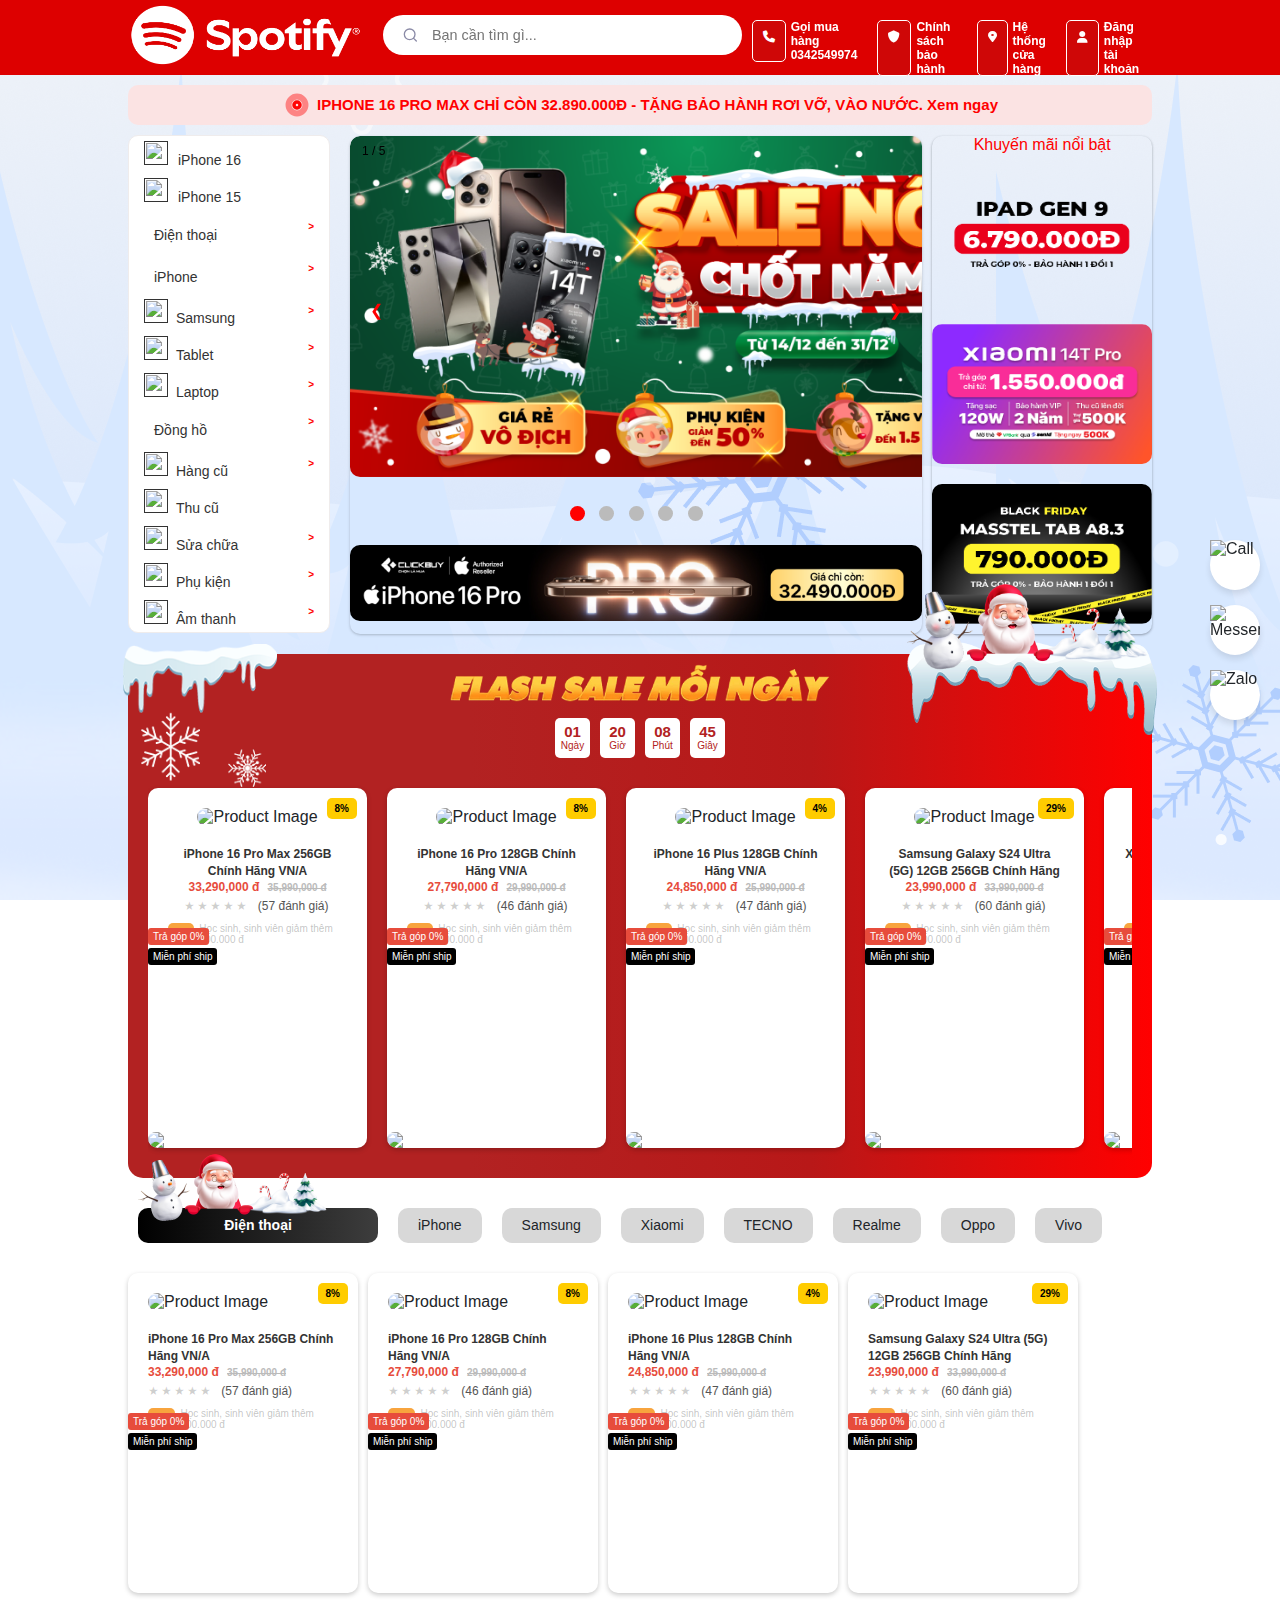
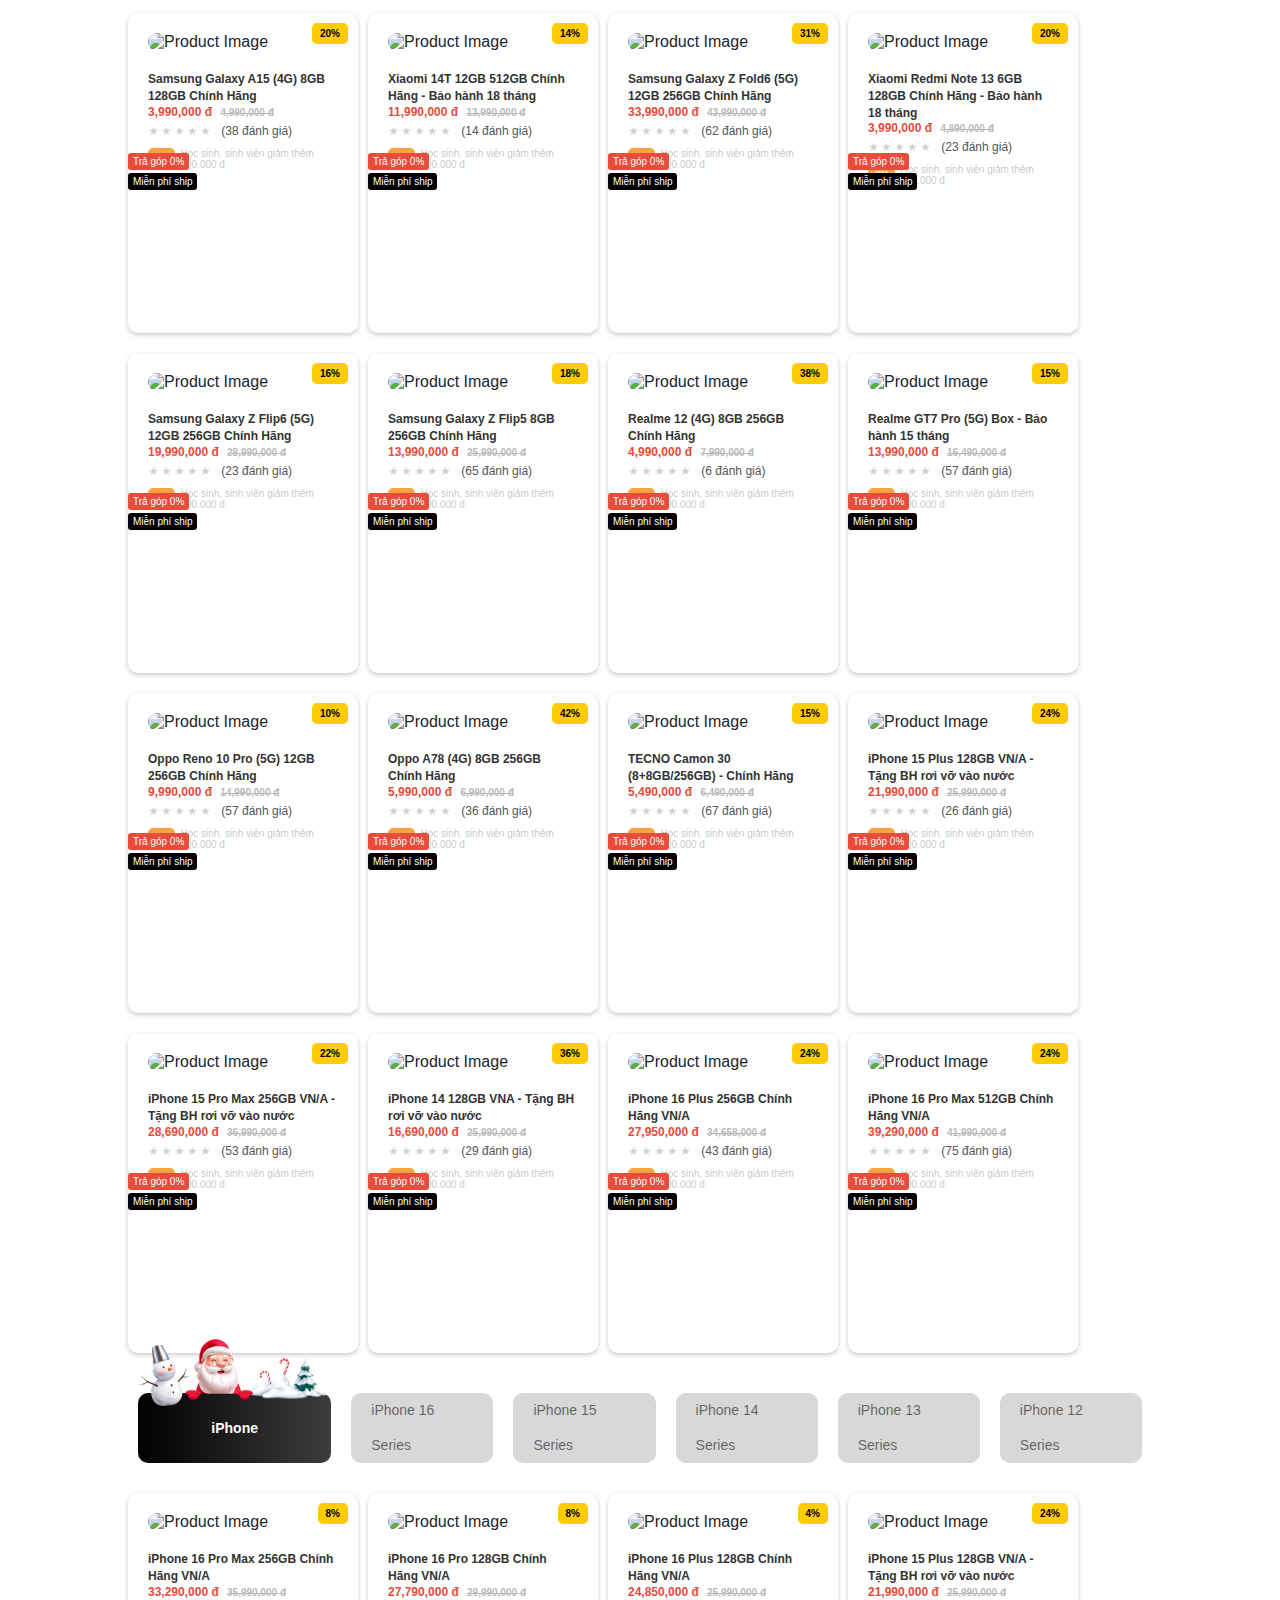
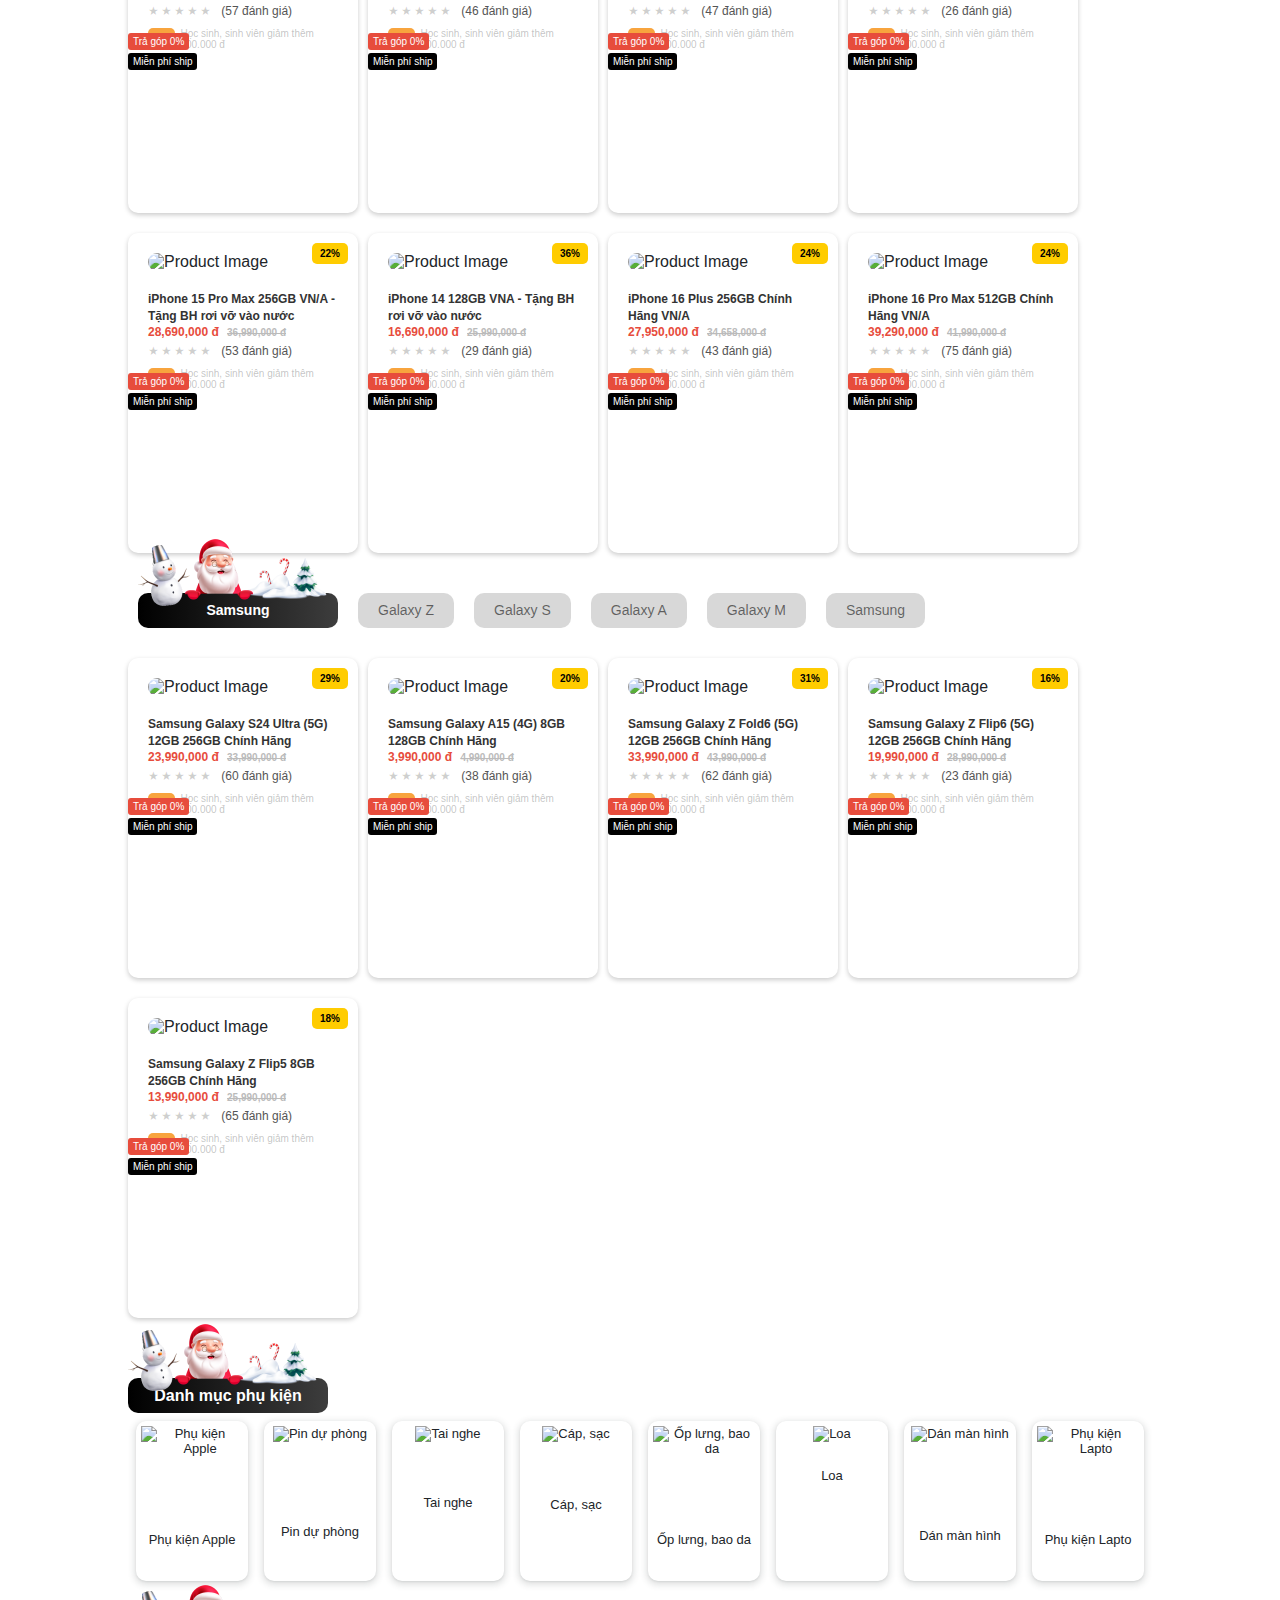
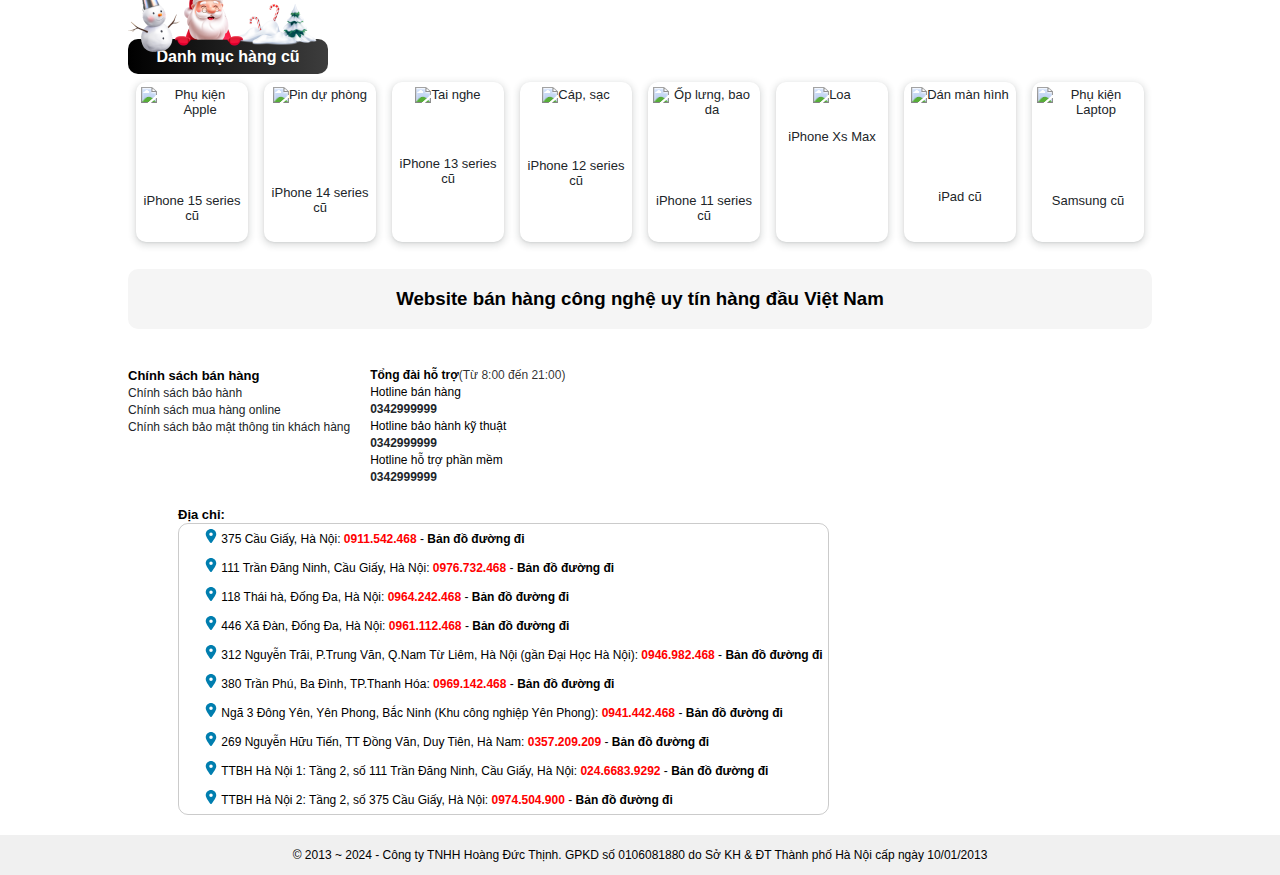
==== index.html @ 700c7e8b "upload" ====
<!DOCTYPE html>
<html lang="vi">

<head>
    <meta charset="UTF-8">
    <meta name="viewport" content="width=device-width, initial-scale=1.0">
    <title>Document</title>
    <link rel="stylesheet" href="https://cdnjs.cloudflare.com/ajax/libs/font-awesome/6.7.1/css/all.css">
    <link rel="stylesheet" href="https://site-assets.fontawesome.com/releases/v6.7.1/css/all.css">
    <link rel="stylesheet" href="Style.css">
    <link rel="stylesheet" href="media_style.css">
    <script src="./data.js"></script>
    <script src="./data_accessory.js"></script>
    <script src="https://code.jquery.com/jquery-3.7.1.min.js"></script>
</head>

<body>
    <canvas id="canvas"></canvas>
    <header>
        <nav>
            <div>
                <a href="./main.html"><img class="logo" src="./Images/Logo/Spotify_Full_Logo_RGB_White.png" alt=""></a>
            </div>
            <form class="form">
                <button>
                    <svg width="17" height="16" fill="none" xmlns="http://www.w3.org/2000/svg" role="img" aria-labelledby="search">
                    <path d="M7.667 12.667A5.333 5.333 0 107.667 2a5.333 5.333 0 000 10.667zM14.334 14l-2.9-2.9" stroke="currentColor" stroke-width="1.333" stroke-linecap="round" stroke-linejoin="round"></path>
                    </svg>
                </button>
                <input class="input" placeholder="Bạn cần tìm gì..." required="" type="text">
                <button class="reset" type="reset">
                    <svg xmlns="http://www.w3.org/2000/svg" class="h-6 w-6" fill="none" viewBox="0 0 24 24" stroke="currentColor" stroke-width="2">
                    <path stroke-linecap="round" stroke-linejoin="round" d="M6 18L18 6M6 6l12 12"></path>
                    </svg>
                </button>
            </form>
            <ul class="ul-title">
                <li class="li-title"><a href=""><i class="fa-solid fa-phone" ></i><span>Gọi mua hàng<br>0342549974</span></a></li>
                <li class="li-title"><a href=""><i class="fa-solid fa-shield" ></i><span>Chính sách<br> bảo hành</span></a></li>
                <li class="li-title"><a href=""><i class="fa-solid fa-location-dot" ></i><span>Hệ thống<br>cửa hàng</span></a></li>
                <li class="li-title">
                    <a id="loginButton" style="cursor: pointer;"><i class="fa-solid fa-user" ></i><span>Đăng nhập <br>tài khoản</span></a>
                    <div id="loginModal" class="modal">
                        <div class="modal-content">
                            <span class="close" id="closeLogin">&times;</span>
                            <h2>Đăng nhập tài khoản</h2>
                            <form id="loginForm">
                                <input class="inputForm" id="username" type="text" placeholder="Nhập số điện thoại/email *" name="username" required />
                                <input class="inputForm" id="password" type="password" placeholder="Nhập mật khẩu *" name="password" required />
                                <button class="button-submit" type="submit">Đăng nhập</button>
                            </form>
                            <p>Hoặc</p>
                            <div class="social-login">
                                <div class="social-btn-box">
                                    <a class="social-btn" href="#" rel="nofollow">
                                        <img src="[data-uri]">                                        Google
                                    </a>
                                    <a class="social-btn" href="#" rel="nofollow">
                                        <img src="[data-uri]">                                        Zalo
                                    </a>
                                </div>
                            </div>
                            <p>
                                Bạn chưa có tài khoản? <a id="registerLink">Đăng ký ngay</a>
                            </p>
                        </div>
                    </div>

                    <!-- Modal Đăng Ký -->
                    <div id="registerModal" class="modal">
                        <div class="modal-content">
                            <span class="close" id="closeRegister">&times;</span>
                            <h2>Đăng ký tài khoản</h2>
                            <form id="registerForm">
                                <input class="inputForm" id="fullname" type="text" placeholder="Nhập họ và tên *" name="fullname" required />
                                <input class="inputForm" id="phone" type="tel" placeholder="Nhập số điện thoại *" name="phone" required pattern="^0[0-9]{9,10}$" title="Số điện thoại phải bắt đầu bằng số 0 và có 10-11 chữ số" />
                                <input class="inputForm" id="email" type="email" placeholder="Nhập email (không bắt buộc)" name="email" />
                                <select class="select" name="city" required style="width: 100% ;">
                                        <option value="0">Tỉnh/ thành phố (*)</option>
                                        <option value="1">Hà Nội</option><option value="79">Hồ Chí Minh</option>
                                        <option value="2">Hà Giang</option>
                                        <option value="4">Cao Bằng</option>
                                        <option value="6">Bắc Kạn</option>
                                        <option value="8">Tuyên Quang</option>
                                        <option value="10">Lào Cai</option>
                                        <option value="11">Điện Biên</option>
                                        <option value="12">Lai Châu</option>
                                        <option value="14">Sơn La</option>
                                        <option value="15">Yên Bái</option>
                                        <option value="17">Hoà Bình</option>
                                        <option value="19">Thái Nguyên</option>
                                        <option value="20">Lạng Sơn</option>
                                        <option value="22">Quảng Ninh</option>
                                        <option value="24">Bắc Giang</option>
                                        <option value="25">Phú Thọ</option>
                                        <option value="26">Vĩnh Phúc</option>
                                        <option value="27">Bắc Ninh</option>
                                        <option value="30">Hải Dương</option>
                                        <option value="31">Hải Phòng</option>
                                        <option value="33">Hưng Yên</option>
                                        <option value="34">Thái Bình</option>
                                        <option value="35">Hà Nam</option>
                                        <option value="36">Nam Định</option>
                                        <option value="37">Ninh Bình</option>
                                        <option value="38">Thanh Hóa</option>
                                        <option value="40">Nghệ An</option>
                                        <option value="42">Hà Tĩnh</option>
                                        <option value="44">Quảng Bình</option>
                                        <option value="46">Thừa Thiên Huế</option>
                                        <option value="48">Đà Nẵng</option>
                                        <option value="49">Quảng Nam</option>
                                        <option value="51">Quảng Ngãi</option>
                                        <option value="52">Bình Định</option>
                                        <option value="54">Phú Yên</option>
                                        <option value="56">Khánh Hòa</option>
                                        <option value="68">Lâm Đồng</option>
                                        <option value="72">Tây Ninh</option>
                                        <option value="74">Bình Dương</option>
                                        <option value="75">Đồng Nai</option>
                                        <option value="77">Bà Rịa - Vũng Tàu</option>
                                        <option value="80">Long An</option>
                                        <option value="82">Tiền Giang</option>
                                        <option value="83">Bến Tre</option>
                                        <option value="84">Trà Vinh</option>
                                        <option value="86">Vĩnh Long</option>
                                        <option value="87">Đồng Tháp</option>
                                        <option value="89">An Giang</option>
                                        <option value="91">Kiên Giang</option>
                                        <option value="92">Cần Thơ</option>
                                        <option value="93">Hậu Giang</option>
                                        <option value="94">Sóc Trăng</option>
                                        <option value="95">Bạc Liêu</option>
                                        <option value="96">Cà Mau</option>
                                </select >
                                <input class="inputForm" id="password1" type="password" placeholder="Nhập mật khẩu *" name="password" required />
                                <input class="inputForm" id="confirm_password" type="password" placeholder="Nhập lại mật khẩu *" name="confirm_password" required />
                                <button class="button-submit" type="submit">Đăng ký</button>
                            </form>
                            <div class="alternative">
                                <p>Hoặc</p>
                                <div class="social-login">
                                    <div class="social-btn-box">
                                        <a class="social-btn btn-google" href="#" rel="nofollow">
                                            <img src="[data-uri]">                                            Google
                                        </a>
                                        <a class="social-btn btn-facebook" href="#" rel="nofollow">
                                            <img src="[data-uri]">                                            Zalo
                                        </a>
                                    </div>
                                </div>
                            </div>
                            <p>
                                Bạn đã có tài khoản? <a id="loginLink">Đăng nhập ngay</a>
                            </p>
                        </div>
                    </div>
                </li>
            </ul>
        </nav>
    </header>
    <div class="content">
        <div class="title">
            <span><img  src="./Images/clipse.svg" alt="clipse" width="30px" height="30px" style="padding-right: 5px;margin-bottom: -10px;"></span>IPHONE 16 PRO MAX CHỈ CÒN 32.890.000Đ - TẶNG BẢO HÀNH RƠI VỠ, VÀO NƯỚC. Xem
            ngay
        </div>
        <div class="sidebar-banner">
            <div class="sildebar">
                <ul class="category">
                    <li class="menu-item">
                        <a href=""><img src="https://clickbuy.com.vn/uploads/images/icon/icon-hot.gif" width="24px" height="24px" alt="" style="margin-right: 10px;">iPhone 16</a>
                    </li>
                    <li class="menu-item">
                        <a href=""><img src="https://clickbuy.com.vn/uploads/images/icon/icon-hot.gif" width="24px" height="24px" alt="" style="margin-right: 10px;">iPhone 15</a>
                    </li>
                    <li class="menu-item" data-target="phone1"><a class="menu-catetory" href=""><i class="fa-light fa-mobile fa-2x" style="margin-right: 10px;color: red;"></i>Điện thoại</a></li>
                    <li class="menu-item" data-target="iphone"><a class="menu-catetory" href=""><i class="fa-light fa-mobile fa-2x" style="margin-right: 10px;color: red;"></i>iPhone</a></li>
                    <li class="menu-item" data-target="samsung">
                        <a class="menu-catetory" href=""><img src="https://clickbuy.com.vn/uploads/images/2023/09/2.png?v=webp" alt="" width="24" height="24">Samsung</a>
                    </li>
                    <li class="menu-item" data-target="tablet">
                        <a class="menu-catetory" href=""><img src="https://clickbuy.com.vn/uploads/images/2023/09/3.png?v=webp" width="24px" height="24px">Tablet</a>
                    </li>
                    <li class="menu-item" data-target="laptop">
                        <a class="menu-catetory" href=""><img src="https://clickbuy.com.vn/uploads/images/2023/09/5.png?v=webp" width="24px" height="24px">Laptop</a>
                    </li>
                    <li class="menu-item" data-target="watch"><a class="menu-catetory" href=""><i class="fa-light fa-watch fa-2x" style="margin-right: 10px;color: red; "></i>Đồng hồ</a></li>
                    <li class="menu-item" data-target="Usedgoods">
                        <a href="" class="menu-catetory"><img src="https://clickbuy.com.vn/uploads/images/2023/09/7.png" alt="" width="24px" height="24px">Hàng cũ</a>
                    </li>
                    <li class="menu-item">
                        <a href=""><img src="https://clickbuy.com.vn/uploads/images/2023/09/8.png" alt="" width="24px" height="24px">Thu cũ</a>
                    </li>
                    <li class="menu-item" data-target="repair">
                        <a class="menu-catetory" href=""><img src="https://clickbuy.com.vn/uploads/images/icon/icon-sua-chua.png" alt="" width="24px" height="24px">Sửa chữa</a>
                    </li>
                    <li class="menu-item" data-target="accessory">
                        <a class="menu-catetory" href=""><img src="https://clickbuy.com.vn/uploads/files/sac_pin-removebg-preview1.png" alt="" width="24px" height="24px">Phụ kiện</a>
                    </li>
                    <li class="menu-item" data-target="sound">
                        <a class="menu-catetory" href=""><img src="https://clickbuy.com.vn/uploads/images/icon/am-thanh.png" alt="" width="24px" height="24px">Âm thanh</a>
                    </li>
                </ul>
                <div class="menu-level-2">
                    <div class="submenu" id="phone1">
                        <ul>
                            <h5>Chọn theo hãng</h5>
                            <li><a href="#">iPhone</a></li>
                            <li><a href="#">Samsung</a></li>
                            <li><a href="#">Xiaomi</a></li>
                            <li><a href="#">TECNO</a></li>
                            <li><a href="#">Realme</a></li>
                        </ul>
                        <ul>
                            <h5>Điện thoại hot</h5>
                            <li><a href="">iPhone 16</a></li>
                            <li><a href="">iPhone 15</a></li>
                            <li><a href="">Galaxy S24 Ultra</a></li>
                            <li><a href="">Xiaomi Note 13</a></li>
                        </ul>
                    </div>
                    <div class="submenu" id="iphone">
                        <ul>
                            <h5>Chọn theo dòng</h5>
                            <li><a href="">iPhone 16 Series</a></li>
                            <li><a href="">iPhone 15 Series</a></li>
                            <li><a href="">iPhone 14 Series</a></li>
                            <li><a href="">iPhone 13 Series</a></li>
                            <li><a href="">iPhone 12 Series</a></li>
                            <li><a href="">iPhone 11 Series</a></li>
                        </ul>
                    </div>
                    <div class="submenu" id="samsung">
                        <ul>
                            <h5>Chọn theo dòng</h5>
                            <li><a href="">Galaxy S24 Ultra</a></li>
                            <li><a href="">Galaxy Z</a></li>
                            <li><a href="">Galaxy S</a></li>
                            <li><a href="">Galaxy A</a></li>
                            <li><a href="">Galaxy M</a></li>
                        </ul>
                    </div>
                    <div class="submenu" id="tablet">
                        <ul>
                            <h5>Apple iPad</h5>
                            <li><a href="#">iPad Pro</a></li>
                            <li><a href="#">iPad Air</a></li>
                            <li><a href="#">iPad Gen 10</a></li>
                            <li><a href="#">iPad Gen 9</a></li>
                            <li><a href="#">iPad mini</a></li>
                        </ul>
                        <ul>
                            <h5>Table Android</h5>
                            <li><a href="">Samsung tab</a></li>
                            <li><a href="">Leovo tab</a></li>
                            <li><a href="">Mi tab</a></li>
                            <li><a href="">Nokia tab</a></li>
                        </ul>
                    </div>
                    <div class="submenu" id="laptop">
                        <ul>
                            <h5>MacBook</h5>
                            <li><a href="#">Mac Air</a></li>
                            <li><a href="#">Mac pro</a></li>
                            <li><a href="#">iMac</a></li>
                        </ul>
                        <ul>
                            <h5>Laptop Windows</h5>
                            <li><a href="">Asus</a></li>
                            <li><a href="">Dell</a></li>
                            <li><a href="">Lenovo</a></li>
                            <li><a href="">Acer</a></li>
                        </ul>
                    </div>
                    <div class="submenu" id="watch">
                        <ul>
                            <h5>Apple watch</h5>
                            <li><a href="#">Apple Watch Ultra 2</a></li>
                            <li><a href="#">Apple Watch Series 10</a></li>
                            <li><a href="#">Watch SE 2024</a></li>
                            <li><a href="#">Apple Watch Series 9</a></li>
                        </ul>
                        <ul>
                            <h5>Hãng khác</h5>
                            <li><a href="">Samsung watch</a></li>
                            <li><a href="">Miband</a></li>
                        </ul>
                    </div>
                    <div class="submenu" id="Usedgoods">
                        <ul>
                            <h5>Chọn loại sản phẩm cũ</h5>
                            <li><a href="#">Iphone cũ</a></li>
                            <li><a href="#">Ipad cũ</a></li>
                            <li><a href="#">Samsung cũ</a></li>
                            <li><a href="#">Sony cũ</a></li>
                            <li><a href="#">Google</a></li>
                            <li><a href="#">Macbook cũ</a></li>
                        </ul>
                        <ul>
                            <h5>iPhone cũ</h5>
                            <li><a href="">iPhone 14 Series cũ</a></li>
                            <li><a href="">iPhone 13 Series cũ</a></li>
                            <li><a href="">iPhone 12 Series cũ</a></li>
                            <li><a href="">iPhone 11 Series cũ</a></li>
                            <li><a href="">iPhone XS Max cũ</a></li>
                            <li><a href="">iPhone XS cũ</a></li>
                        </ul>
                    </div>
                    <div class="submenu" id="repair">
                        <ul>
                            <h5>Chọn dịch vụ</h5>
                            <li><a href="">Thay màn hình</a></li>
                            <li><a href="">Thay pin</a></li>
                            <li><a href="">Thay ép kính</a></li>
                            <li><a href="">Thay Kính Lưng</a></li>
                            <li><a href="">Sửa Face ID</a></li>
                            <li><a href="">Thay camera</a></li>
                            <li><a href="">Thay phản quang</a></li>
                            <li><a href="">Thay chân sạc</a></li>
                            <li><a href="">Thay Loa</a></li>
                        </ul>
                    </div>
                    <div class="submenu" id="accessory">
                        <ul>
                            <h5>Phụ kiện điện thoại</h5>
                            <li><a href="#">Ốp lưng, bao da</a></li>
                            <li><a href="#">Dán màn hình</a></li>
                            <li><a href="#">Phụ kiện Apple</a></li>
                            <li><a href="#">Pin dự phòng</a></li>
                            <li><a href="#">Phụ kiện Apple</a></li>
                            <li><a href="#">Phụ kiện Samsung</a></li>
                        </ul>
                        <ul>
                            <h5>Phụ kiện khác</h5>
                            <li><a href="">Loa</a></li>
                            <li><a href="">Tai nghe</a></li>
                            <li><a href="">Phụ kiện laptop</a></li>
                            <li><a href="">Camera giám sát</a></li>
                        </ul>
                    </div>
                    <div class="submenu" id="sound">
                        <ul>
                            <h5>Tai nghe Applei</h5>
                            <li><a href="#">Airpods 2</a></li>
                            <li><a href="#">Apple AirPods 3</a></li>
                            <li><a href="#">AirPods Pro 2</a></li>
                            <li><a href="#">Airpods Pro 2021</a></li>
                            <li><a href="#">Airpods Pro 2022</a></li>
                        </ul>
                        <ul>
                            <h5>Tai nghe Samsung</h5>
                            <li><a href="">Galaxy Buds FE</a></li>
                            <li><a href="">Galaxy Buds 2</a></li>
                            <li><a href="">Galaxy Buds 2 Pro</a></li>
                            <li><a href="">Galaxy Buds Live</a></li>
                        </ul>
                        <h5>Loa</h5>
                        <h5 style="margin-left: 30px;">Nổi bật</h5>
                    </div>
                </div>
            </div>
            <div class="slideshow-container">
                <div class="slider-list">
                    <div class="mySlides">
                        <a href="">
                            <div class="numbertext">1 / 5</div>
                            <img src="./Images/Slide/682-yLCEc.png" style="width:100%">
                        </a>
                    </div>
                    <div class="mySlides">
                        <a href="">
                            <div class="numbertext">2 / 5</div>
                            <img src="./Images/Slide/681-MUOth.png" style="width:100%">
                        </a>
                    </div>
                    <div class="mySlides">
                        <a href="">
                            <div class="numbertext">3 / 5</div>
                            <img src="./Images/Slide/665-esGCy.png" style="width:100%">
                        </a>
                    </div>
                    <div class="mySlides">
                        <a href="">
                            <div class="numbertext">4 / 5</div>
                            <img src="./Images/Slide/663-GXyQk.png" style="width:100%">
                        </a>
                    </div>
                    <div class="mySlides">
                        <a href="">
                            <div class="numbertext">5 / 5</div>
                            <img src="./Images/Slide/620-SkSDQ.png" style="width:100%">
                        </a>
                    </div>
                </div>

                <a class="prev" onclick="plusSlides(-1)">&#10094;</a>
                <a class="next" onclick="plusSlides(1)">&#10095;</a>

                <div style="text-align:center;margin-top: 20px;">
                    <span class="dot" onclick="currentSlide(1)"></span>
                    <span class="dot" onclick="currentSlide(2)"></span>
                    <span class="dot" onclick="currentSlide(3)"></span>
                    <span class="dot" onclick="currentSlide(4)"></span>
                    <span class="dot" onclick="currentSlide(5)"></span>
                </div>
                <div>
                    <a href=""><img src="./Images/Slide/657-oKxHy.png" alt="" width="100%" style="border-radius: 10px;bottom:0px;margin-top: 20px;"></a>
                </div>

            </div>
            <div class="slidebar-right">
                <div style="color: red;text-align: center;">Khuyến mãi nổi bật</div>
                <a href=""><img src="./Images/Slide/676-mNMfm.png" alt="" class="aside-image"></a>
                <a href=""><img src="./Images/Slide/671-sKdOs.png" alt="" class="aside-image"></a>
                <a href=""><img src="./Images/Slide/678-MbdGG.png" alt="" class="aside-image"></a>
            </div>
        </div>
        <div class="flash-sale-container">
            <!-- Header -->
            <div class="flash-sale-header">
                <img src="./Images/Slide/flash-sale-moi-ngay-large.png" alt="">
            </div>

            <!-- Countdown Timer -->
            <div class="countdown-timer">
                <div class="time-box">
                    <span class="time">01</span>
                    <span class="label">Ngày</span>
                </div>
                <div class="time-box">
                    <span class="time">20</span>
                    <span class="label">Giờ</span>
                </div>
                <div class="time-box">
                    <span class="time">08</span>
                    <span class="label">Phút</span>
                </div>
                <div class="time-box">
                    <span class="time">45</span>
                    <span class="label">Giây</span>
                </div>
            </div>

            <!-- Product Slider -->
            <div class="product-slider" > 
                <button class="slider-btn prev">❮</button>
                <div class="product-list" id="List_sale"></div>
                <button class="slider-btn next">❯</button>
            </div>
            
            <script type="module">
                import products from './data.js';
            
                const List_sale = document.getElementById('List_sale');
                const prevButton = document.querySelector('.slider-btn.prev');
                const nextButton = document.querySelector('.slider-btn.next');
            
                const Products_sale = products.filter(product => product.flash_sale === "sale");
            
                let currentPosition = 0; // Vị trí hiện tại
                let productWidth = 0; // Chiều rộng mỗi sản phẩm
                let maxScroll = 0; // Giá trị cuộn tối đa
            
                function renderProducts2(Products_sale) {
                    List_sale.innerHTML = ''; 
                    Products_sale.forEach(product => {
                        const div = document.createElement('div');
                        div.style.cursor = 'pointer';
                        div.innerHTML = `
                            <div class="custom-product-card" data-type="${product.type}" style="width:219px;height:360px">
                                <a  style="text-decoration: none;">
                                    <div class="custom-discount">${product.discount}%</div>
                                    <img src="${product.image}" alt="Product Image">
                                    <div class="custom-product-label">
                                        <span class="custom-installment">Trả góp 0%</span>
                                        <span class="custom-free-ship">Miễn phí ship</span>
                                    </div>
                                    <h3 class="custom-product-title">${product.name}</h3>
                                    <p class="custom-product-price">${product.price.toLocaleString()} đ <span class="custom-old-price">${product.oldPrice.toLocaleString()} đ</span></p>
                                    <div class="custom-rating">
                                        <span>★</span><span>★</span><span>★</span><span>★</span><span>★</span>
                                        <span class="custom-rating-text">(${product.reviews} đánh giá)</span>
                                    </div>
                                    <div class="extra_icon">
                                        <img src="https://clickbuy.com.vn/uploads/media/691-kXcGf.png" class="bottom-left">
                                    </div>
                                    <div class="promotion">
                                        <div class="logo-promotion">KM</div>
                                        <div class="text-promotion" style="text-align:left;">Học sinh, sinh viên giảm thêm 200.000 đ</div>
                                    </div>
                                </a>
                            </div>
                        `;
            
                        div.addEventListener('click', () => {
                            localStorage.setItem('selectedProduct', JSON.stringify(product));
                            window.location.href = 'product-detail.html';
                        });
            
                        List_sale.appendChild(div);
                    });
            
                    // Tính chiều rộng sản phẩm sau khi render
                    productWidth = document.querySelector('.custom-product-card').offsetWidth + 20;
                    maxScroll = List_sale.scrollWidth - List_sale.clientWidth;
                }
            
                function moveNext() {
                    if (currentPosition + productWidth > maxScroll) {
                        // Nếu cuộn hết danh sách, quay lại đầu
                        currentPosition = 0;
                    } else {
                        currentPosition += productWidth;
                    }
                    List_sale.style.transform = `translateX(-${currentPosition}px)`;
                }
            
                function movePrev() {
                    if (currentPosition - productWidth < 0) {
                        // Nếu cuộn hết về đầu, quay lại cuối
                        currentPosition = maxScroll;
                    } else {
                        currentPosition -= productWidth;
                    }
                    List_sale.style.transform = `translateX(-${currentPosition}px)`;
                }
            
                // Thêm sự kiện vào các nút
                nextButton.addEventListener("click", moveNext);
                prevButton.addEventListener("click", movePrev);
            
            
                // Gọi hàm render sản phẩm
                renderProducts2(Products_sale);
            </script>
            
        </div>
        <!-- Phone -->
        <div class="list">
            <a class="filter-btn phone" href="list.html?type=all" data-type="all">Điện thoại</a>
            <a class="filter-btn" href="list.html?type=iPhone" data-type="iPhone">iPhone</a>
            <a class="filter-btn" href="list.html?type=Samsung" data-type="Samsung">Samsung</a>
            <a class="filter-btn" href="list.html?type=Xiaomi" data-type="Xiaomi">Xiaomi</a>
            <a class="filter-btn" href="list.html?type=TECNO" data-type="TECNO">TECNO</a>
            <a class="filter-btn" href="list.html?type=Realme" data-type="Realme">Realme</a>
            <a class="filter-btn" href="list.html?type=Oppo" data-type="Oppo">Oppo</a>
            <a class="filter-btn" href="list.html?type=Vivo" data-type="Vivo">Vivo</a>
        </div>
        <div class="custom-product-container" id="product-list">

        </div>
    
        <script type="module">
            import products from './data.js';

            const productList = document.getElementById('product-list');
            
            function renderProducts(filteredProducts) {
                productList.innerHTML = ''; 
                filteredProducts.forEach(product => {
                    const div = document.createElement('div');
                    div.style.cursor = 'pointer';
                    div.innerHTML = `
                    <div class="custom-product-card" data-type="${product.type}">
                        <a  style="text-decoration: none;">
                            <div class="custom-discount">${product.discount}%</div>
                            <img src="${product.image}" alt="Product Image">
                            <div class="custom-product-label">
                                <span class="custom-installment">Trả góp 0%</span>
                                <span class="custom-free-ship">Miễn phí ship</span>
                            </div>
                            <h3 class="custom-product-title">${product.name}</h3>
                            <p class="custom-product-price">${product.price.toLocaleString()} đ <span class="custom-old-price">${product.oldPrice.toLocaleString()} đ</span></p>
                            <div class="custom-rating">
                                <span>★</span><span>★</span><span>★</span><span>★</span><span>★</span>
                                <span class="custom-rating-text">(${product.reviews} đánh giá)</span>
                            </div>
                            <div class="promotion">
                                <div class="logo-promotion">KM</div>
                                <div class="text-promotion">Học sinh, sinh viên giảm thêm 200.000 đ</div>
                            </div>
                        </a>
                    </div>
                    `;
            
                    div.addEventListener('click', () => {
                        localStorage.setItem('selectedProduct', JSON.stringify(product));
                        window.location.href = 'product-detail.html';
                    });
            
                    productList.appendChild(div);
                });
            }
            
            renderProducts(products);
            
        </script>
        <div class="list">
            <button class="filter-btn phone"   data-type="iPhone">iPhone</button>
            <div class="filter-btn"><a href="">iPhone 16 Series</a></div>
            <div class="filter-btn"><a href="">iPhone 15 Series</a></div>
            <div class="filter-btn"><a href="">iPhone 14 Series</a></div>
            <div class="filter-btn"><a href="">iPhone 13 Series</a></div>
            <div class="filter-btn"><a href="">iPhone 12 Series</a></div>

        </div>
        <div class="custom-product-container" id="product-list1">
    
        </div>
        <script type="module">
            import products from './data.js';

            const productList2 = document.getElementById('product-list1');
            // Lọc sản phẩm theo type "iPhone"
            const filteredProducts2 = products.filter(product => product.type === "iPhone");

            function renderProducts2(filteredProducts2) {
                productList2.innerHTML = ''; 
                filteredProducts2.forEach(product => {
                    const div = document.createElement('div');
                    div.style.cursor = 'pointer';
                    div.innerHTML = `
                    <div class="custom-product-card" data-type="${product.type}">
                        <a  style="text-decoration: none;">
                            <div class="custom-discount">${product.discount}%</div>
                            <img src="${product.image}" alt="Product Image">
                            <div class="custom-product-label">
                                <span class="custom-installment">Trả góp 0%</span>
                                <span class="custom-free-ship">Miễn phí ship</span>
                            </div>
                            <h3 class="custom-product-title">${product.name}</h3>
                            <p class="custom-product-price">${product.price.toLocaleString()} đ <span class="custom-old-price">${product.oldPrice.toLocaleString()} đ</span></p>
                            <div class="custom-rating">
                                <span>★</span><span>★</span><span>★</span><span>★</span><span>★</span>
                                <span class="custom-rating-text">(${product.reviews} đánh giá)</span>
                            </div>
                            <div class="promotion">
                                <div class="logo-promotion">KM</div>
                                <div class="text-promotion">Học sinh, sinh viên giảm thêm 200.000 đ</div>
                            </div>
                        </a>
                    </div>
                    `;

                    div.addEventListener('click', () => {
                        localStorage.setItem('selectedProduct', JSON.stringify(product));
                        window.location.href = 'product-detail.html';
                    });

                    productList2.appendChild(div);
                });
            }

            renderProducts2(filteredProducts2);

        </script>
        <div class="list">
            <button class="filter-btn phone"   data-type="Samsung">Samsung</button>
            <div class="filter-btn"><a href="">Galaxy Z</a></div>
            <div class="filter-btn"><a href="">Galaxy S</a></div>
            <div class="filter-btn"><a href="">Galaxy A</a></div>
            <div class="filter-btn"><a href="">Galaxy M</a></div>
            <div class="filter-btn"><a href="">Samsung</a></div>

        </div>
        <div class="custom-product-container" id="product-list2">
        </div>
        <script type="module">
            import products from './data.js';
            console.log(products);
            const productList3 = document.getElementById('product-list2');
            // Lọc sản phẩm theo type "iPhone"
            const filteredProducts3 = products.filter(product => product.type === "Samsung");

            function renderProducts3(filteredProducts3) {
                productList3.innerHTML = ''; 
                filteredProducts3.forEach(product => {
                    const div = document.createElement('div');
                    div.style.cursor = 'pointer';
                    div.innerHTML = `
                    <div class="custom-product-card" data-type="${product.type}">
                        <a  style="text-decoration: none;">
                            <div class="custom-discount">${product.discount}%</div>
                            <img src="${product.image}" alt="Product Image">
                            <div class="custom-product-label">
                                <span class="custom-installment">Trả góp 0%</span>
                                <span class="custom-free-ship">Miễn phí ship</span>
                            </div>
                            <h3 class="custom-product-title">${product.name}</h3>
                            <p class="custom-product-price">${product.price.toLocaleString()} đ <span class="custom-old-price">${product.oldPrice.toLocaleString()} đ</span></p>
                            <div class="custom-rating">
                                <span>★</span><span>★</span><span>★</span><span>★</span><span>★</span>
                                <span class="custom-rating-text">(${product.reviews} đánh giá)</span>
                            </div>
                            <div class="promotion">
                                <div class="logo-promotion">KM</div>
                                <div class="text-promotion">Học sinh, sinh viên giảm thêm 200.000 đ</div>
                            </div>
                        </a>
                    </div>
                    `;

                    div.addEventListener('click', () => {
                        localStorage.setItem('selectedProduct', JSON.stringify(product));
                        window.location.href = 'product-detail.html';
                    });

                    productList3.appendChild(div);
                });
            }
            renderProducts3(filteredProducts3);
            
        </script>
        <div class="phone"><a href="" style="color: white;">Danh mục phụ kiện</a></div>
        <div class="list-category-accessory"  id="accessory1">

        </div>
        <script type="module">
            import accessories from './data_accessory.js';
            console.log(accessories);
            const List = document.getElementById('accessory1');
            
            function renderProducts(filteredProducts) {
                List.innerHTML = ''; 
                filteredProducts.forEach(accessories => {
                    const div = document.createElement('div');
                    div.style.cursor = 'pointer';
                    div.innerHTML = `
                        <div class="accessory_item">
                            <a href="" aria-label="${accessories.text}" title="${accessories.text}">
                                <img src="${accessories.img}" width="146" height="146" alt="${accessories.text}">
                                <span>${accessories.text}</span>
                            </a>
                        </div>
                    `;
                    List.appendChild(div);
                });
            }
            
            renderProducts(accessories);
        </script>

        <div class="phone"><a href="" style="color: white;">Danh mục hàng cũ</a></div>
        <div class="list-category-accessory flex">
            <div class="accessory_item">
                <a href="/phu-kien-apple" aria-label="Phụ kiện Apple" title="Phụ kiện Apple">
                    <img src="https://clickbuy.com.vn/uploads/pro/iphone-15-pro-max-cu-0223-zgyk-300x300-197422.jpg" width="146" height="146" alt="Phụ kiện Apple">
                    <span>iPhone 15 series cũ</span>
                </a>
            </div>

            <div class="accessory_item">
                <a href="/pin-sac-du-phong" aria-label="Pin dự phòng" title="Pin dự phòng">
                    <img src="https://clickbuy.com.vn/uploads/images/2024_02/14prm2.jpg" width="146" height="146" alt="Pin dự phòng">
                    <span>iPhone 14 series cũ</span>
                </a>
            </div>

            <div class="accessory_item">
                <a href="/tai-nghe" aria-label="Tai nghe" title="Tai nghe">
                    <img src="https://clickbuy.com.vn/uploads/images/icon/iphone-13-cu.png" width="146" height="146" alt="Tai nghe">
                    <span>iPhone 13 series cũ</span>
                </a>
            </div>

            <div class="accessory_item">
                <a href="/cap-sac" aria-label="Cáp, sạc" title="Cáp, sạc">
                    <img src="https://clickbuy.com.vn/uploads/images/icon/iphone-12-cu.png" width="146" height="146" alt="Cáp, sạc">
                    <span>iPhone 12 series cũ</span>
                </a>
            </div>

            <div class="accessory_item">
                <a href="/op-lung" aria-label="Ốp lưng, bao da" title="Ốp lưng, bao da">
                    <img src="https://clickbuy.com.vn/uploads/images/2024_02/11prm.jpg" width="146" height="146" alt="Ốp lưng, bao da">
                    <span>iPhone 11 series cũ</span>
                </a>
            </div>

            <div class="accessory_item">
                <a href="/loa" aria-label="Loa" title="Loa">
                    <img src="https://clickbuy.com.vn/uploads/images/2024_02/xsm.jpg" width="146" height="146" alt="Loa">
                    <span>iPhone Xs Max</span>
                </a>
            </div>

            <div class="accessory_item">
                <a href="/dan-man-hinh" aria-label="Dán màn hình" title="Dán màn hình">
                    <img src="https://clickbuy.com.vn/uploads/images/icon/ipad-pro-cu.png" width="146" height="146" alt="Dán màn hình">
                    <span>iPad cũ</span>
                </a>
            </div>

            <div class="accessory_item">
                <a href="/phu-kien-laptop" aria-label="Phụ kiện Laptop" title="Phụ kiện Laptop">
                    <img src="https://clickbuy.com.vn/uploads/images/icon/sam-sung-cu.png" width="146" height="146" alt="Phụ kiện Laptop">
                    <span>Samsung cũ</span>
                </a>
            </div>
        </div> 
        <h3 class="top">Website bán hàng công nghệ uy tín hàng đầu Việt Nam</h3>
    </div>
    <footer>
       
        <div class="footer-top">
            <div class="footer-item">
                <b style="font-size: 13px;">Chính sách bán hàng</b>
                <ul>
                    <li><a href="">Chính sách bảo hành</a></li>
                    <li><a href="">Chính sách mua hàng online</a></li>
                    <li><a href="">Chính sách bảo mật thông tin khách hàng</a></li>
                </ul>
            </div>
            <div class="footer-item">
                <div class="footer-top-title"><b>Tổng đài hỗ trợ</b><span style="color: rgba(0, 0, 0, 0.822);">(Từ 8:00 đến 21:00)</span></div>
                <div class="footer-text">
                    <div>Hotline bán hàng</div>
                    <a href="tel:0342999999"><b>0342999999</b></a>
                    <div>Hotline bảo hành kỹ thuật</div>
                    <a href="tel:0342999999"><b>0342999999</b></a>
                    <div>Hotline hỗ trợ phần mềm</div>
                    <a href="tel:0342999999"><b>0342999999</b></a>
                </div>
            </div>
            <div style="margin-left: 50px;">
                <div style="font-weight: bold;font-size: 13px;">Địa chỉ:</div>
                <ul id="location-1" class="tab-pane active">
                    <li class="store-list__item" store-id="7">
                        <svg xmlns="http://www.w3.org/2000/svg" viewBox="0 0 384 512">
                            <path d="M215.7 499.2C267 435 384 279.4 384 192C384 86 298 0 192 0S0 86 0 192c0 87.4 117 243 168.3 307.2c12.3 15.3 35.1 15.3 47.4 0zM192 128a64 64 0 1 1 0 128 64 64 0 1 1 0-128z"></path>
                        </svg>
                        <span class="store-list__name">375 Cầu Giấy, Hà Nội</span>:
                        <a href="tel:0911542468" title="Hotline" aria-label="Hotline">
                            <b class="phone-number">0911.542.468</b>
                        </a>- <strong>Bản đồ đường đi</strong>
                    </li>

                    <li class="store-list__item" store-id="8">
                        <svg xmlns="http://www.w3.org/2000/svg" viewBox="0 0 384 512">
                            <path d="M215.7 499.2C267 435 384 279.4 384 192C384 86 298 0 192 0S0 86 0 192c0 87.4 117 243 168.3 307.2c12.3 15.3 35.1 15.3 47.4 0zM192 128a64 64 0 1 1 0 128 64 64 0 1 1 0-128z"></path>
                        </svg>
                        <span class="store-list__name">111 Trần Đăng Ninh, Cầu Giấy, Hà Nội</span>:
                        <a href="tel:0976732468" title="Hotline" aria-label="Hotline">
                            <b class="phone-number">0976.732.468</b>
                        </a>- <strong>Bản đồ đường đi</strong>
                    </li>

                    <li class="store-list__item" store-id="10">
                        <svg xmlns="http://www.w3.org/2000/svg" viewBox="0 0 384 512">
                            <path d="M215.7 499.2C267 435 384 279.4 384 192C384 86 298 0 192 0S0 86 0 192c0 87.4 117 243 168.3 307.2c12.3 15.3 35.1 15.3 47.4 0zM192 128a64 64 0 1 1 0 128 64 64 0 1 1 0-128z"></path>
                        </svg>
                        <span class="store-list__name">118 Thái hà, Đống Đa, Hà Nội</span>:
                        <a href="tel:0964242468" title="Hotline" aria-label="Hotline">
                            <b class="phone-number">0964.242.468</b>
                        </a>- <strong>Bản đồ đường đi</strong>
                    </li>

                    <li class="store-list__item" store-id="9">
                        <svg xmlns="http://www.w3.org/2000/svg" viewBox="0 0 384 512">
                            <path d="M215.7 499.2C267 435 384 279.4 384 192C384 86 298 0 192 0S0 86 0 192c0 87.4 117 243 168.3 307.2c12.3 15.3 35.1 15.3 47.4 0zM192 128a64 64 0 1 1 0 128 64 64 0 1 1 0-128z"></path>
                        </svg>
                        <span class="store-list__name">446 Xã Đàn, Đống Đa, Hà Nội</span>:
                        <a href="tel:0961112468" title="Hotline" aria-label="Hotline">
                            <b class="phone-number">0961.112.468</b>
                        </a>- <strong>Bản đồ đường đi</strong>
                    </li>

                    <li class="store-list__item" store-id="12">
                        <svg xmlns="http://www.w3.org/2000/svg" viewBox="0 0 384 512">
                            <path d="M215.7 499.2C267 435 384 279.4 384 192C384 86 298 0 192 0S0 86 0 192c0 87.4 117 243 168.3 307.2c12.3 15.3 35.1 15.3 47.4 0zM192 128a64 64 0 1 1 0 128 64 64 0 1 1 0-128z"></path>
                        </svg>
                        <span class="store-list__name">312 Nguyễn Trãi, P.Trung Văn, Q.Nam Từ Liêm, Hà Nội (gần Đại Học Hà Nội)</span>:
                        <a href="tel:0946982468" title="Hotline" aria-label="Hotline">
                            <b class="phone-number">0946.982.468</b>
                        </a>- <strong>Bản đồ đường đi</strong>
                    </li>

                    <li class="store-list__item" store-id="6">
                        <svg xmlns="http://www.w3.org/2000/svg" viewBox="0 0 384 512">
                            <path d="M215.7 499.2C267 435 384 279.4 384 192C384 86 298 0 192 0S0 86 0 192c0 87.4 117 243 168.3 307.2c12.3 15.3 35.1 15.3 47.4 0zM192 128a64 64 0 1 1 0 128 64 64 0 1 1 0-128z"></path>
                        </svg>
                        <span class="store-list__name">380 Trần Phú, Ba Đình, TP.Thanh Hóa</span>:
                        <a href="tel:0969142468" title="Hotline" aria-label="Hotline">
                            <b class="phone-number">0969.142.468</b>
                        </a>- <strong>Bản đồ đường đi</strong>
                    </li>

                    <li class="store-list__item" store-id="13">
                        <svg xmlns="http://www.w3.org/2000/svg" viewBox="0 0 384 512">
                            <path d="M215.7 499.2C267 435 384 279.4 384 192C384 86 298 0 192 0S0 86 0 192c0 87.4 117 243 168.3 307.2c12.3 15.3 35.1 15.3 47.4 0zM192 128a64 64 0 1 1 0 128 64 64 0 1 1 0-128z"></path>
                        </svg>
                        <span class="store-list__name">Ngã 3 Đông Yên, Yên Phong, Bắc Ninh (Khu công nghiệp Yên Phong)</span>:
                        <a href="tel:0941442468" title="Hotline" aria-label="Hotline">
                            <b class="phone-number">0941.442.468</b>
                        </a>- <strong>Bản đồ đường đi</strong>
                    </li>

                    <li class="store-list__item" store-id="14">
                        <svg xmlns="http://www.w3.org/2000/svg" viewBox="0 0 384 512">
                            <path d="M215.7 499.2C267 435 384 279.4 384 192C384 86 298 0 192 0S0 86 0 192c0 87.4 117 243 168.3 307.2c12.3 15.3 35.1 15.3 47.4 0zM192 128a64 64 0 1 1 0 128 64 64 0 1 1 0-128z"></path>
                        </svg>
                        <span class="store-list__name">269 Nguyễn Hữu Tiến, TT Đồng Văn, Duy Tiên, Hà Nam</span>:
                        <a href="tel:0357.209.209" title="Hotline" aria-label="Hotline">
                            <b class="phone-number">0357.209.209</b>
                        </a>- <strong>Bản đồ đường đi</strong>
                    </li>

                    <li class="store-list__item" store-id="15">
                        <svg xmlns="http://www.w3.org/2000/svg" viewBox="0 0 384 512">
                            <path d="M215.7 499.2C267 435 384 279.4 384 192C384 86 298 0 192 0S0 86 0 192c0 87.4 117 243 168.3 307.2c12.3 15.3 35.1 15.3 47.4 0zM192 128a64 64 0 1 1 0 128 64 64 0 1 1 0-128z"></path>
                        </svg>
                        <span class="store-list__name">TTBH Hà Nội 1: Tầng 2, số 111 Trần Đăng Ninh, Cầu Giấy, Hà Nội</span>:
                        <a href="tel:024.6683.9292" title="Hotline" aria-label="Hotline">
                            <b class="phone-number">024.6683.9292 </b>
                        </a>- <strong>Bản đồ đường đi</strong>
                    </li>

                    <li class="store-list__item" store-id="24">
                        <svg xmlns="http://www.w3.org/2000/svg" viewBox="0 0 384 512">
                            <path d="M215.7 499.2C267 435 384 279.4 384 192C384 86 298 0 192 0S0 86 0 192c0 87.4 117 243 168.3 307.2c12.3 15.3 35.1 15.3 47.4 0zM192 128a64 64 0 1 1 0 128 64 64 0 1 1 0-128z"></path>
                        </svg>
                        <span class="store-list__name">TTBH Hà Nội 2: Tầng 2, số 375 Cầu Giấy, Hà Nội</span>:
                        <a href="tel:0974504900" title="Hotline" aria-label="Hotline">
                            <b class="phone-number">0974.504.900</b>
                        </a>- <strong>Bản đồ đường đi</strong>
                    </li>

                </ul>
            </div>
            <div class="footer-itme"></div>
        </div>
        <a href="#" id="backToTop">
            <div class="icon-up">
                <svg height="15" xmlns="http://www.w3.org/2000/svg" viewBox="0 0 448 512">
                <path d="M416 352c-8.188 0-16.38-3.125-22.62-9.375L224 173.3l-169.4 169.4c-12.5 12.5-32.75 12.5-45.25 0s-12.5-32.75 0-45.25l192-192c12.5-12.5 32.75-12.5 45.25 0l192 192c12.5 12.5 12.5 32.75 0 45.25C432.4 348.9 424.2 352 416 352z"></path></svg>
            </div>Lên đầu
        </a>
        <div class="social-icons">
            <a href="tel:0123456789" class="icon call" title="Call">
                <img src="https://clickbuy.com.vn/assets/images/icon-phone.png" alt="Call" />
            </a>
            <a href="https://m.me/yourprofile" target="_blank" class="icon messenger" title="Message">
                <img src="https://clickbuy.com.vn/assets/images/icon-mess.png" alt="Messenger" />
            </a>
            <a href="https://zalo.me/yourprofile" target="_blank" class="icon zalo" title="Zalo">
                <img src="https://clickbuy.com.vn/assets/images/icon-zalo.png" alt="Zalo" />
            </a>
        </div>
    </footer>
    <div style="text-align: center;background-color: #f0f0f0;line-height: 40px;font-size: 12px;">© 2013 ~ 2024 - Công ty TNHH Hoàng Đức Thịnh. GPKD số 0106081880 do Sở KH & ĐT Thành phố Hà Nội cấp ngày 10/01/2013</div>
    <script src="index.js"></script>
</body>

</html>
---- Style.css ----
/* Phần Header */

:root {
    --primary-color: rgb(255, 255, 255);
}

body {
    background-image: url(Images/Background/bg-body.png);
    background-attachment: fixed;
    margin: 0 auto;
    font-family: tahoma, sans-serif;
}

header {
    position: sticky;
    top: 0;
    transition: all .3s;
    width: 100%;
    z-index: 888;
    height: 65px;
    padding-top: 10px;
    background-color: #dd0000;
}

#canvas {
    position: fixed;
    top: 0;
    left: 0;
    width: 100vw;
    height: 100vh;
    z-index: 9999;
    pointer-events: none;
}

nav {
    width: 80%;
    margin: 0 auto;
    display: flex;
}
.logo {
    margin-top: -5px;
    width: 235px;
    height: 60px;
    padding-right: 20px;
}


/* From Uiverse.io by satyamchaudharydev */


/* From uiverse.io by @satyamchaudharydev */


/* removing default style of button */

.form button {
    border: none;
    background: none;
    color: #8b8ba7;
}


/* styling of whole input container */

.form {
    margin-top: 5px;
    --timing: 0.3s;
    --width-of-input: 400px;
    --height-of-input: 40px;
    --border-height: 2px;
    --input-bg: #fff;
    --border-color: #2f2ee9;
    --border-radius: 30px;
    --after-border-radius: 1px;
    position: relative;
    width: var(--width-of-input);
    height: var(--height-of-input);
    display: flex;
    align-items: center;
    padding-inline: 0.8em;
    border-radius: var(--border-radius);
    transition: border-radius 0.5s ease;
    background: var(--input-bg, #fff);
}


/* styling of Input */

.input {
    font-size: 0.9rem;
    background-color: transparent;
    width: 100%;
    height: 100%;
    padding-inline: 0.5em;
    padding-block: 0.7em;
    border: none;
}


/* styling of animated border */

.form:before {
    content: "";
    position: absolute;
    background: var(--border-color);
    transform: scaleX(0);
    transform-origin: center;
    width: 100%;
    height: var(--border-height);
    left: 0;
    bottom: 0;
    border-radius: 1px;
    transition: transform var(--timing) ease;
}


/* Hover on Input */

.form:focus-within {
    border-radius: var(--after-border-radius);
}

input:focus {
    outline: none;
}


/* here is code of animated border */

.form:focus-within:before {
    transform: scale(1);
}


/* styling of close button */


/* == you can click the close button to remove text == */

.reset {
    border: none;
    background: none;
    opacity: 0;
    visibility: hidden;
}


/* close button shown when typing */

input:not(:placeholder-shown)~.reset {
    opacity: 1;
    visibility: visible;
}


/* sizing svg icons */

.form svg {
    width: 17px;
    margin-top: 3px;
}
.fa-solid{
    border: 1px solid rgb(255, 255, 255);
    padding: 10px;
    border-radius: 5px;
    background-color: #cf0707;
    color: white;
    position: relative;
    margin-right: 5px;
    text-align: center;
    
}
.ul-title {
    display: flex;
    list-style-type: none;
    margin: 0;
    padding: 0;
}

.ul-title>.li-title {
    margin-top: 10px;
    padding-left: 10px;
}

.ul-title>.li-title>a {
    margin-right: 10px;
    display: flex;
    text-decoration: none;
    color: white;
    font-weight: 600;
    font-size: 12px;
}

.modal {
    display: none;
    position: fixed;
    top: 0;
    left: 0;
    width: 100%;
    height: 100%;
    background-color: rgba(0, 0, 0, 0.5);
    justify-content: center;
    align-items: center;
    z-index: 9999;
    line-height: 20px;
}

.modal-content {
    background-color: white;
    padding: 30px;
    border-radius: 10px;
    max-width: 450px;
    width: 80%;
    position: relative;
}

.close {
    position: absolute;
    top: 10px;
    right: 15px;
    font-size: 18px;
    font-weight: bold;
    cursor: pointer;
}

.inputForm,
.select,
.button-submit {
    width: 95%;
    margin-bottom: 15px;
    padding: 10px;
    border: 1px solid #ccc;
    border-radius: 5px;
    font-size: 16px;
}

.button-submit {
    width: 100%;
    margin-bottom: 15px;
    padding: 10px;
    border: 1px solid #ccc;
    border-radius: 5px;
    font-size: 16px;
    background-color: #d32f2f;
    color: white;
    font-weight: bold;
    cursor: pointer;
    background-color: #d32f2f;
    color: white;
    font-weight: bold;
    cursor: pointer;
}

.social-login {
    width: 100%;
    gap: 20px;
    justify-content: center;
}

.button-submit:hover {
    background-color: #b71c1c;
}

.button-submit {
    width: 100%;
    margin-right: 2%;
}

.social-login .button-submit:last-child {
    margin-right: 0;
}

.social-btn-box {
    display: flex;
    gap: 10px;
    justify-content: space-between;
    margin-bottom: 15px;
}

.social-btn {
    display: flex;
    flex-direction: column;
    width: 49%;
    background: #f5f5f5;
    padding: 5px 10px;
    margin: 10px 0;
    font-size: 14px;
    align-items: center;
    color: #333;
    border: none;
    border-radius: 5px;
    text-decoration: none;
}

.modal-content>p {
    margin: -10px;
    text-align: center;
}

#registerLink {
    color: #d32f2f;
    text-decoration: none;
    cursor: pointer;
}

#loginLink {
    color: #d32f2f;
    text-decoration: none;
    cursor: pointer;
}

.content {
    width: 80%;
    margin: 0 auto;
}

.title {
    text-align: center;
    line-height: 40px;
    color: red;
    font-weight: bold;
    font-size: 15px;
    background-color: rgb(251, 227, 227);
    border-radius: 10px;
    margin-top: 10px;
}


/* Phần Slider-banner*/

.sidebar-banner {
    margin-bottom: 20px;
    display: flex;
    width: 100%;
    position: relative;
}

.category {
    list-style: none;
    padding: 0;
    margin: 0;
    background-color: white;
    border-radius: 10px;
    margin-top: 10px;
    width: 200px;
    z-index: 2;
    border: 0.5px solid rgb(239, 236, 236);
}

.category .menu-item a {
    display: block;
    padding: 5px 15px;
    color: #333;
    text-decoration: none;
    font-size: 14px;
    transition: background-color 0.3s;
}

.category .menu-item a:hover {
    color: red;
    background-color: aliceblue;
}

.category .menu-item a.active {
    color: red;
    background-color: aliceblue;
}

.category img {
    margin-right: 8px;
}

.menu-catetory::before {
    content: ">";
    float: right;
    color: red;
    margin-top: 6px;
    font-size: 10px;
    font-weight: bold;
    margin-left: 10px;
    transition: color 0.3s;
}

.menu-level-2 {
    position: absolute;
    top: 11px;
    left: 210px;
    width: calc(100% - 200px);
    padding: 20x;
    border-radius: 10px;
    display: none;
    z-index: 999;
    width: 700px;
    height: 410px;
    box-shadow: 0 2px 5px rgba(57, 56, 56, 0.314);
    transition: background-color 0.5s ease;
}

.menu-level-2.active {
    display: block;
    background-color: white;
}

.menu-level-2:hover {
    display: block;
    background-color: rgba(255, 255, 255, 0.879);
}

.submenu {
    display: none;
}

.submenu.active {
    display: flex;
}

.submenu {
    margin-top: 0;
    font-size: 16px;
}

.submenu ul {
    list-style: none;
    margin: 0 30px;
    padding: 0;
}

.submenu ul li {
    margin-bottom: 10px;
}

h5 {
    color: #555;
}

.submenu ul li a {
    text-decoration: none;
    font-size: 14px;
    color: #3d3b3b;
    transition: color 0.3s;
}

.submenu ul li a:hover {
    color: red;
}

.slideshow-container {
    box-shadow: 0 1px 3px 0 rgba(33, 37, 41, 0.205), 0 1px 2px 0 rgba(33, 37, 41, .06);
    border-radius: 10px;
    margin-top: 11px;
    position: relative;
    /* Đặt chiều rộng tối đa */
    margin-left: 20px;
    overflow: hidden;
}

.slider-list {
    display: flex;
    height: 350px;
    width: 700px;
    transition: transform 0.5s ease-in-out;
    /* Hiệu ứng chuyển động */
    will-change: transform;
}

.mySlides {
    border-radius: 10px;
    min-width: 100%;
    /* Slide chiếm toàn bộ chiều rộng */
    box-sizing: border-box;
}

.numbertext {
    color: black;
    font-size: 12px;
    padding: 8px 12px;
    width: 50px;
    position: absolute;
    top: 0;
}

.mySlides img {
    width: 100%;
    border-radius: 10px;
}

.next,
.prev {
    position: absolute;
    top: 35%;
    transform: translateY(-50%);
    color: red;
    border: none;
    padding: 10px 20px;
    cursor: pointer;
    z-index: 10;
}

.prev {
    left: 0px;
    border-radius: 0px 5px 5px 0px;
}

.next {
    right: 0px;
    border-radius: 5px 0px 0px 5px;
}

.prev:hover {
    background-color: #0e0e0e3b;
}

.next:hover {
    background-color: #0e0e0e3b;
}

.dot {
    cursor: pointer;
    height: 15px;
    width: 15px;
    margin: 0 5px;
    background-color: #bbb;
    border-radius: 50%;
    display: inline-block;
    transition: background-color 0.3s ease;
    /* Hiệu ứng thay đổi màu */
}

.dot.active {
    background-color: red;
    /* Dot được chọn */
}

.slidebar-right {
    margin-top: 11px;
    margin-left: 10px;
    border-radius: 10px;
    box-shadow: 0 1px 3px 0 rgba(33, 37, 41, 0.248), 0 1px 2px 0 rgba(33, 37, 41, 0.166);
    width: 30%;
    display: flex;
    flex-direction: column;
    align-items: center;
    text-align: center;
}

.aside-image {
    max-width: 100%;
    border-radius: 10px;
    margin: 10px 0;
    display: block;
    width: 270px;
    height: 140px;
}

.flash-sale-container {
    border-radius: 15px;
    background: linear-gradient(to right, #b22222, #b22222, #b81818, red);
    color: white;
    height: auto;
    display: flex;
    flex-direction: column;
    justify-content: space-between;
    align-items: center;
    padding: 10px 20px;
    text-align: center;
    position: relative;
}
.flash-sale-container::before {
    position: absolute;
    content: '';
    top: -10px;
    left: -5px;
    width: 175px;
    height: 191px;
    background: url(Images/icon/icon-flash-sale-sm.png) no-repeat top left;
    background-size: contain;
}
.flash-sale-container::after {
    position: absolute;
    content: '';
    top: -70px;
    right: -5px;
    width: 250px;
    height: 300px;
    background: url(Images/icon/icon-flash-sale-big.png) no-repeat top right;
    background-size: contain;
}
.flash-sale-header img {
    height: 40px;
}


/* Countdown Timer */

.countdown-timer {
    display: flex;
    justify-content: center;
    gap: 10px;
    margin: 10px 0;
}

.time-box {
    background-color: #fff;
    color: #b22222;
    border-radius: 5px;
    padding: 5px;
    width: 25px;
    height: 30px;
    text-align: center;
}

.time {
    font-size: 15px;
    font-weight: bold;
    display: block;
}

.label {
    font-size: 10px;
    display: block;
}


/* Product Slider */

.product-slider {
    position: relative;
    width: 100%;
    overflow: hidden;
}

.product-list {
    display: flex;
    gap: 10px;
    transition: transform 0.5s ease-in-out;
    padding: 10px 0;
}

.product-card {
    flex: 0 0 calc(19% - 17px);
    background-color: #f8f8f8;
    border-radius: 8px;
    height: 300px;
    padding: 10px;
    box-shadow: 0 2px 5px rgba(0, 0, 0, 0.2);
    text-align: center;
    position: relative;
}

.product-card img {
    width: 150px;
    height: 150px;
    object-fit: cover;
    border-radius: 8px;
    margin-bottom: 5px;
}

.product-card h3 {
    font-size: 14px;
    color: black;
    margin: 5px 0;
}

.product-card .price {
    font-size: 16px;
    color: #b22222;
    font-weight: bold;
}

.product-card .original-price {
    font-size: 12px;
    text-decoration: line-through;
    color: grey;
}

.product-card .info {
    font-size: 10px;
    color: #555;
}


/* Slider Buttons */

.slider-btn {
    position: absolute;
    top: 50%;
    transform: translateY(-50%);
    background-color: rgba(0, 0, 0, 0.304);
    color: white;
    border: none;
    padding: 10px 15px;
    cursor: pointer;
    z-index: 10;
    display: none;
}

.slider-btn.prev {
    left: 0px;
    border-radius: 0 10px 10px 0;
}

.slider-btn.next {
    right: 0px;
    border-radius: 10px 0 0 10px;
}

.slider-btn:hover {
    background-color: black;
}

.product-slider:hover .slider-btn {
    display: block;
}

.slider-list {
    transition: transform 0.5s ease-in-out;
}

.list {
    display: flex;
    padding-top: 30px;
    padding-bottom: 0;
    padding-left: 0;
    line-height: 35px;
}

.phone {
    margin-top: 50px;
    line-height: 35px;
    background: linear-gradient(to right, black, #3d3d3d);
    color: white;
    font-weight: bold;
    border-radius: 10px;
    text-align: center;
    width: 200px;
    margin-right: 200px;
    border: none;
    cursor: pointer;
    position: relative;
}
.phone::before {
    background: url(./Images/icon/icon-big.png) no-repeat;
    background-size: 100%;
    content: '';
    height: 69px;
    position: absolute;
    left: 0;
    top: -56px;
    width: 229px;
    z-index: 1;
}

.filter-btn {
    cursor: pointer;
    border: none;
    font-size: 14px;
    background-color: #bbbbbb91;
    padding: 0 20px;
    margin: 0 10px;
    border-radius: 10px;
}

.filter-btn a {
    color: rgba(0, 0, 0, 0.562);
}

.filter-btn a:hover {
    color: red;
}

.list a {
    text-decoration: none;
}

.phone a {
    text-decoration: none;
}

.custom-product-container {
    padding-top: 20px;
    display: flex;
    flex-wrap: wrap;
    margin-left: -50px;
    max-width: 100%;
    margin: auto;
}

.custom-product-card {
    flex: 0 1 calc(20% - 10px);
    margin: 10px;
    margin-left: 0;
    width: 230px;
    height: 320px;
    background-color: #fff;
    border-radius: 10px;
    box-shadow: 0 2px 5px rgba(0, 0, 0, 0.207);
    padding: 20px;
    box-sizing: border-box;
    position: relative;
    overflow: hidden;
    transition: transform 0.3s ease;
}

.custom-product-card:hover {
    transform: translateY(-5px);
}

.custom-product-card img {
    width: 150px;
    height: 150px;
    object-fit: cover;
    border-radius: 10px;
    margin-bottom: 10px;
}

.custom-discount {
    position: absolute;
    top: 10px;
    right: 10px;
    background-color: #ffcc00;
    color: #000;
    font-size: 10px;
    font-weight: bold;
    padding: 5px 8px;
    border-radius: 5px;
}

.custom-product-label {
    display: flex;
    justify-content: space-between;
    margin-bottom: 10px;
}

.custom-installment {
    position: absolute;
    top: 140px;
    left: 0px;
    font-size: 10px;
    background-color: #e74c3c;
    color: #fff;
    padding: 3px 5px;
    border-radius: 3px;
}

.custom-free-ship {
    position: absolute;
    top: 160px;
    left: 0px;
    background-color: #000;
    color: #fff;
    padding: 3px 5px;
    border-radius: 3px;
    font-size: 10px;
}

.custom-product-title {
    font-size: 12px;
    color: #333;
    font-weight: bold;
    margin: 0;
    line-height: 1.4;
}

.custom-product-price {
    font-size: 12px;
    color: #e74c3c;
    font-weight: bold;
    margin: 0;
}

.custom-old-price {
    font-size: 10px;
    color: #bbb;
    text-decoration: line-through;
    margin-left: 5px;
}

.custom-rating {
    margin-top: 5px;
    color: rgba(0, 0, 0, 0.199);
    font-size: 12px;
}

.custom-rating span {
    font-size: 12px;
    margin-right: 2px;
}

.custom-rating-text {
    color: #555;
    margin-left: 5px;
    font-size: 12px;
}

.custom-product-card .extra_icon .bottom-left {
    bottom: -10px;
    left: 0px;
}
.custom-product-card .extra_icon img {
    height: auto;
    width: 100%;
    object-fit: contain;
    position: absolute;
    z-index: 22;
}
.promotion {
    display: flex;
    color: #5555555a;
    font-size: 10px;
    margin-top: 10px;
}

.logo-promotion {
    font-size: 8px;
    width: 20px;
    text-align: center;
    margin-right: 5px;
    background-color: #f7951edb;
    color: white;
    font-weight: bold;
    padding: 0px 5px;
    line-height: 20px;
    border-radius: 5px;
}

@media (max-width: 1023px) {
    .list-category-accessory {
        grid-template-columns: repeat(4, minmax(0, 1fr)) !important;
    }
}

.list-category-accessory {
    justify-content: space-between;
    width: 100%;
    display: grid;
    grid-template-columns: repeat(8, minmax(0, 1fr));
    margin-bottom: 1rem;
}

.list-category-accessory .accessory_item {
    padding: 5px;
    box-shadow: 0 1px 2px 0 rgba(60, 64, 67, .102), 0 2px 6px 2px rgba(60, 64, 67, .149);
    border-radius: 10px;
    margin: 0.5rem;
    min-height: 150px;
    text-align: center;
    background: white;
}

.list-category-accessory .accessory_item a {
    display: flex;
    flex-direction: column;
    align-items: center;
    font-size: 13px;
}

.accessory_item:hover span {
    color: red;
}

footer {
    background-color: white;
    padding: 20px 0;
}

.top {
    border-radius: 10px;
    background-color: #f5f5f5;
    line-height: 60px;
    text-align: center;
}

.footer-top {
    width: 80%;
    margin: 0 auto;
    display: flex;
    flex-wrap: wrap;
    font-size: 12px;
    gap: 20px;
    line-height: 17px;
}

.footer-top>.footer-item>ul {
    list-style-type: none;
    margin: 0;
    padding: 0;
}

#location-1 {
    border: 1px solid rgba(0, 0, 0, 0.204);
    border-radius: 10px;
    margin: 0;
    padding: 0;
}

.store-list__item {
    list-style-type: none;
    margin-bottom: 0;
    padding: 5px 5px 5px 25px;
    position: relative;
}

.store-list__item>a>b {
    color: red;
}

.store-list__item>svg {
    fill: #007eaf;
    height: 14px;
    left: 5px;
    top: 8px;
    width: 14px;
}

strong {
    cursor: pointer;
}

a {
    color: #212529;
    text-decoration: none;
    transition: .3s;
}

.list-category-accessory .accessory_item img {
    height: auto;
    max-width: 100%;
    object-fit: cover;
    width: auto;
    margin-bottom: 0.25rem;
}

.social-icons {
    position: fixed;
    right: 20px;
    top: 70%;
    transform: translateY(-50%);
    display: flex;
    flex-direction: column;
    gap: 15px;
}

.social-icons .icon {
    width: 50px;
    height: 50px;
    border-radius: 50%;
    display: flex;
    justify-content: center;
    align-items: center;
    background-color: white;
    box-shadow: 0 4px 6px rgba(0, 0, 0, 0.1);
    transition: transform 0.3s ease, box-shadow 0.3s ease;
}

.social-icons .icon img {
    width: 100%;
    height: 100%;
    object-fit: contain;
}

.social-icons .icon:hover {
    transform: scale(1.2);
    box-shadow: 0 6px 10px rgba(0, 0, 0, 0.2);
}

#backToTop {
    text-align: center;
    position: fixed;
    bottom: 20px;
    right: 20px;
    background-color: #dd0000cb;
    color: white;
    text-decoration: none;
    border-radius: 10px;
    padding: 5px 10px;
    font-size: 12px;
    visibility: hidden;
    transition: opacity 0.4s ease, visibility 0.4s ease;
    box-shadow: 0 4px 6px rgba(0, 0, 0, 0.1);
    fill: white;
}

#backToTop:hover {
    background-color: #dd0000;
}
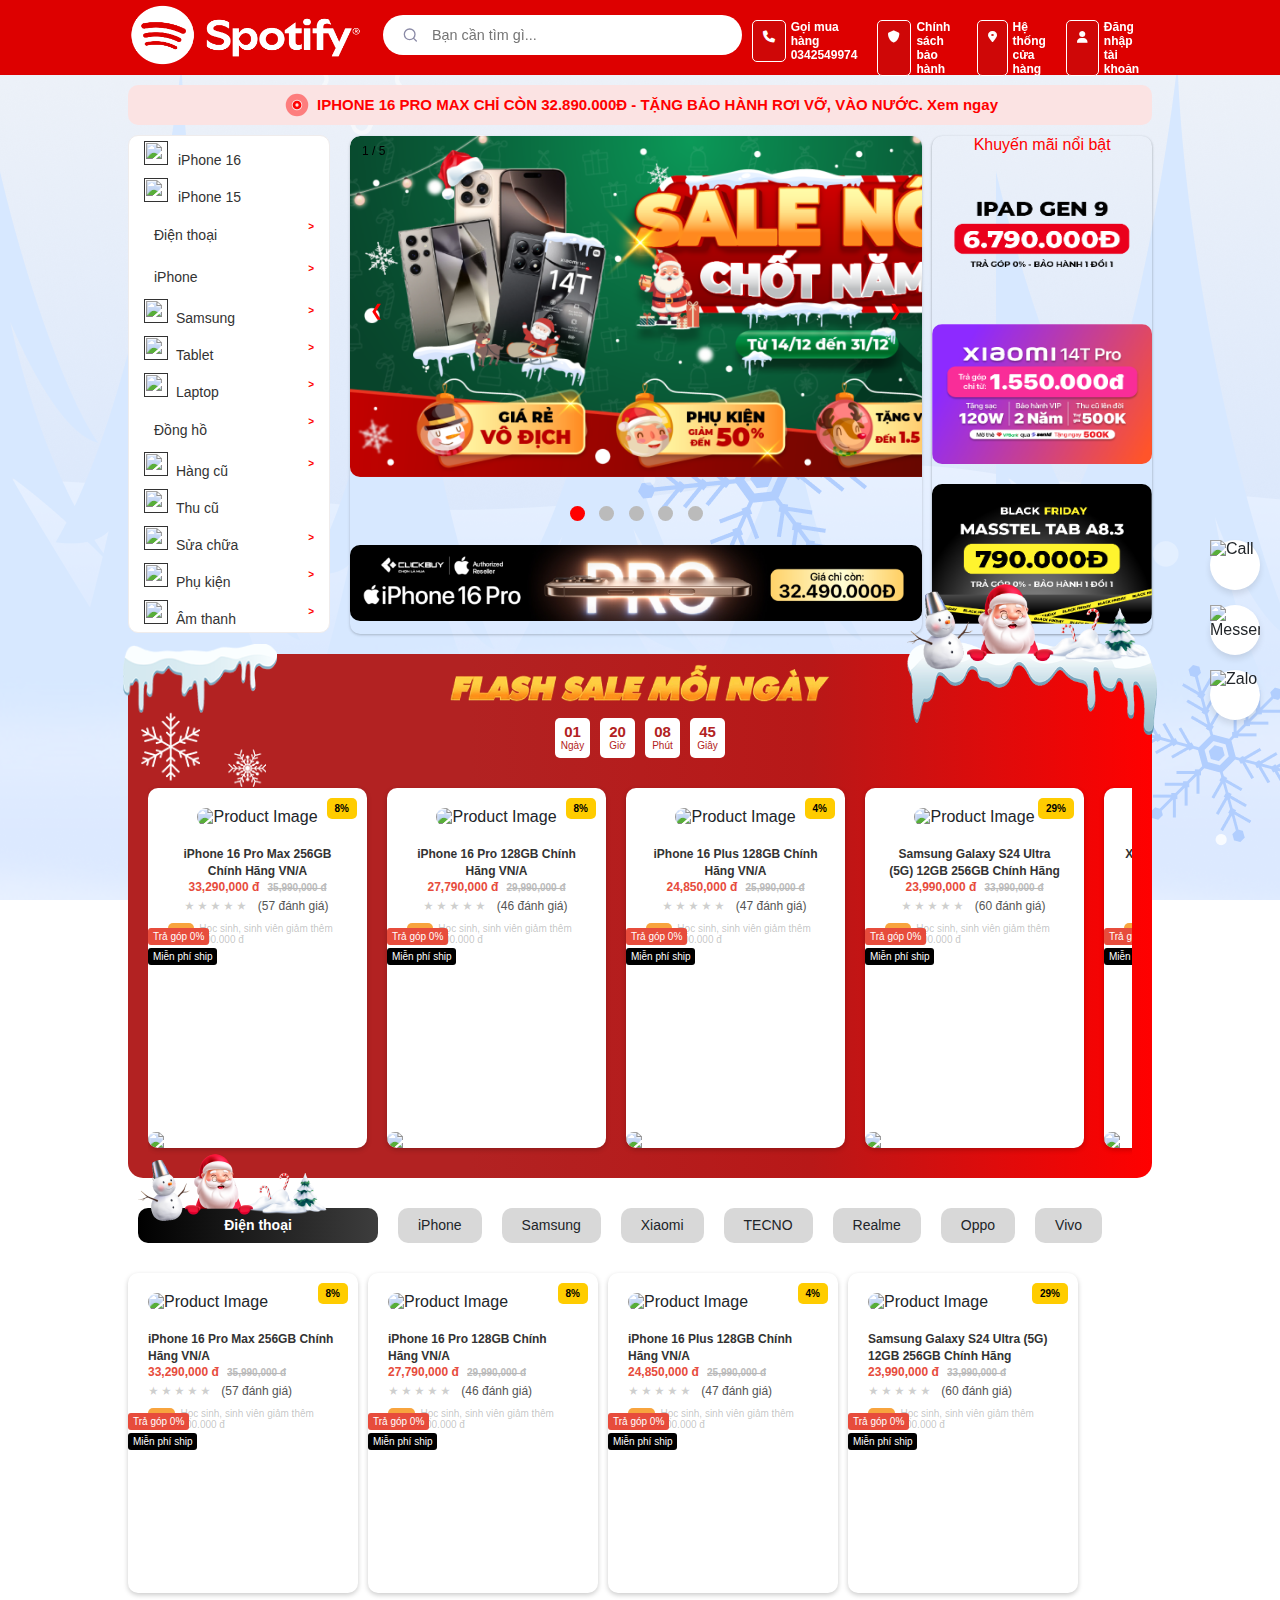
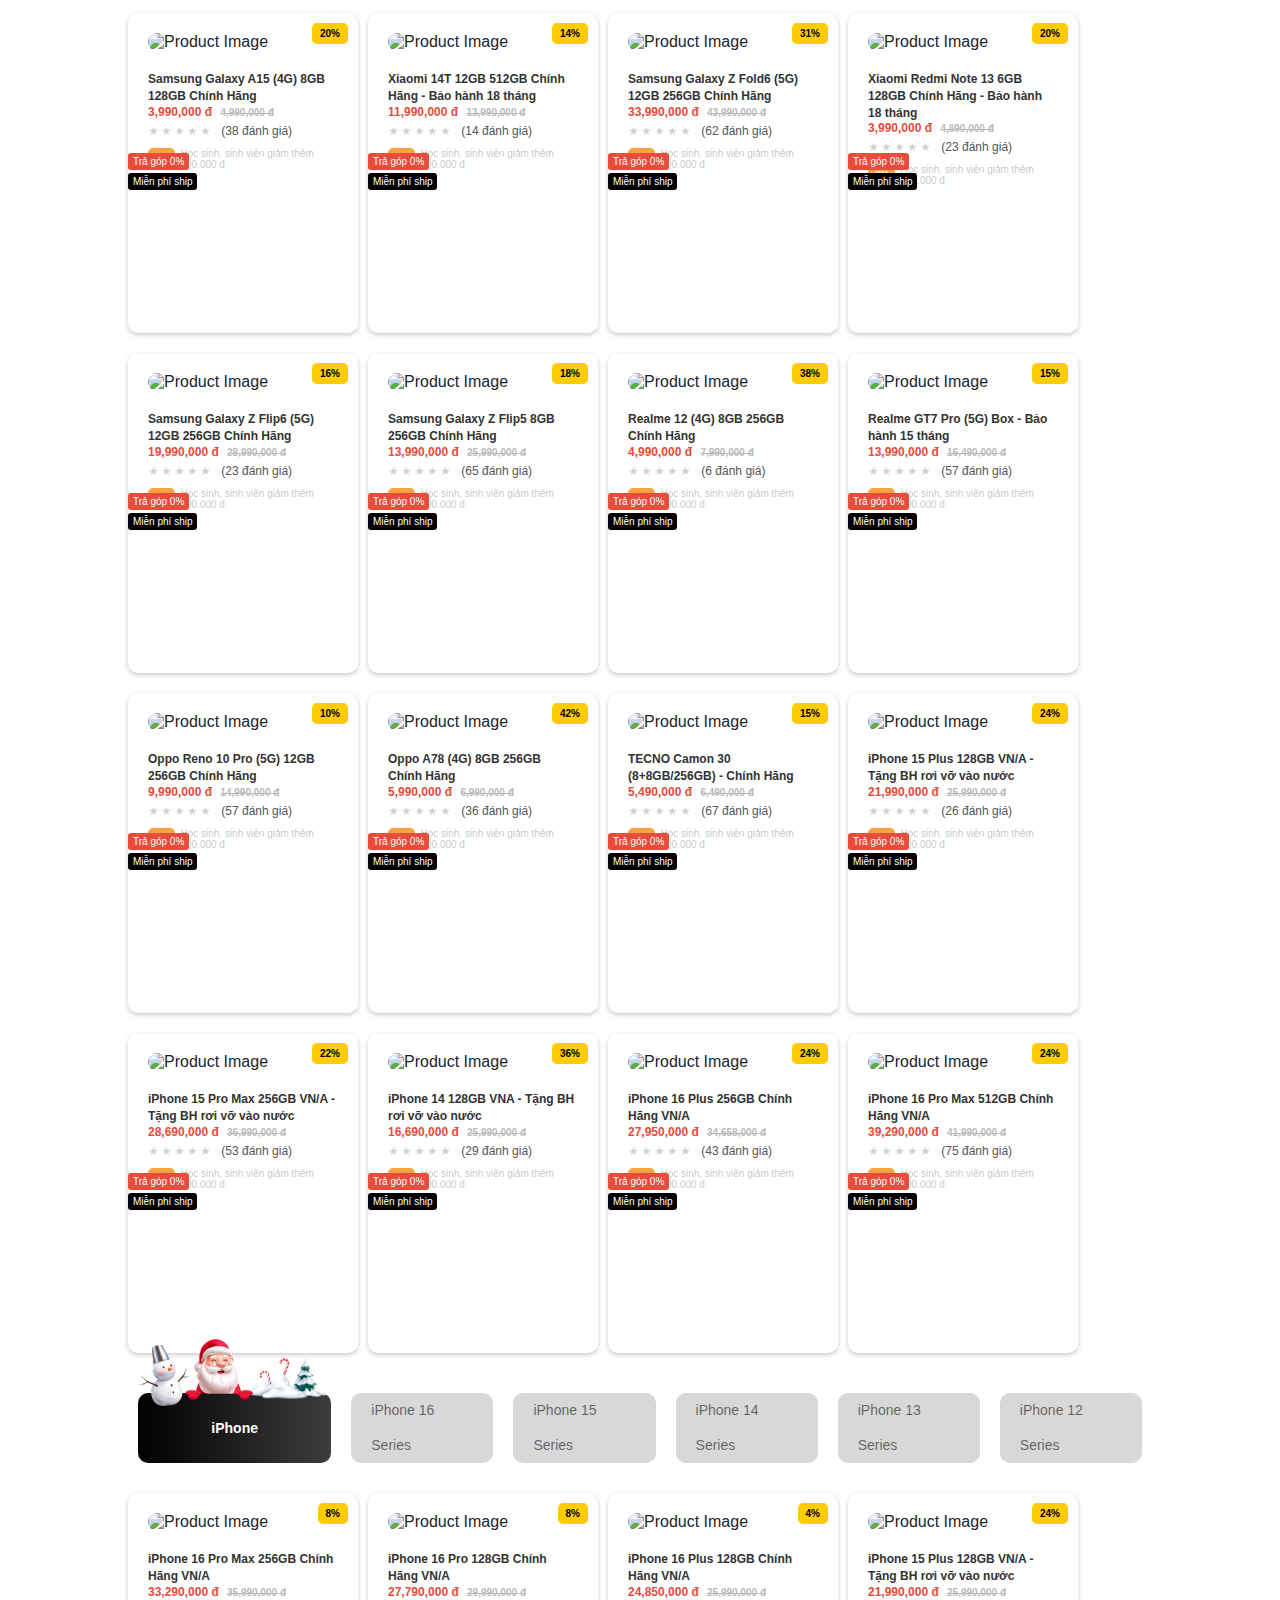
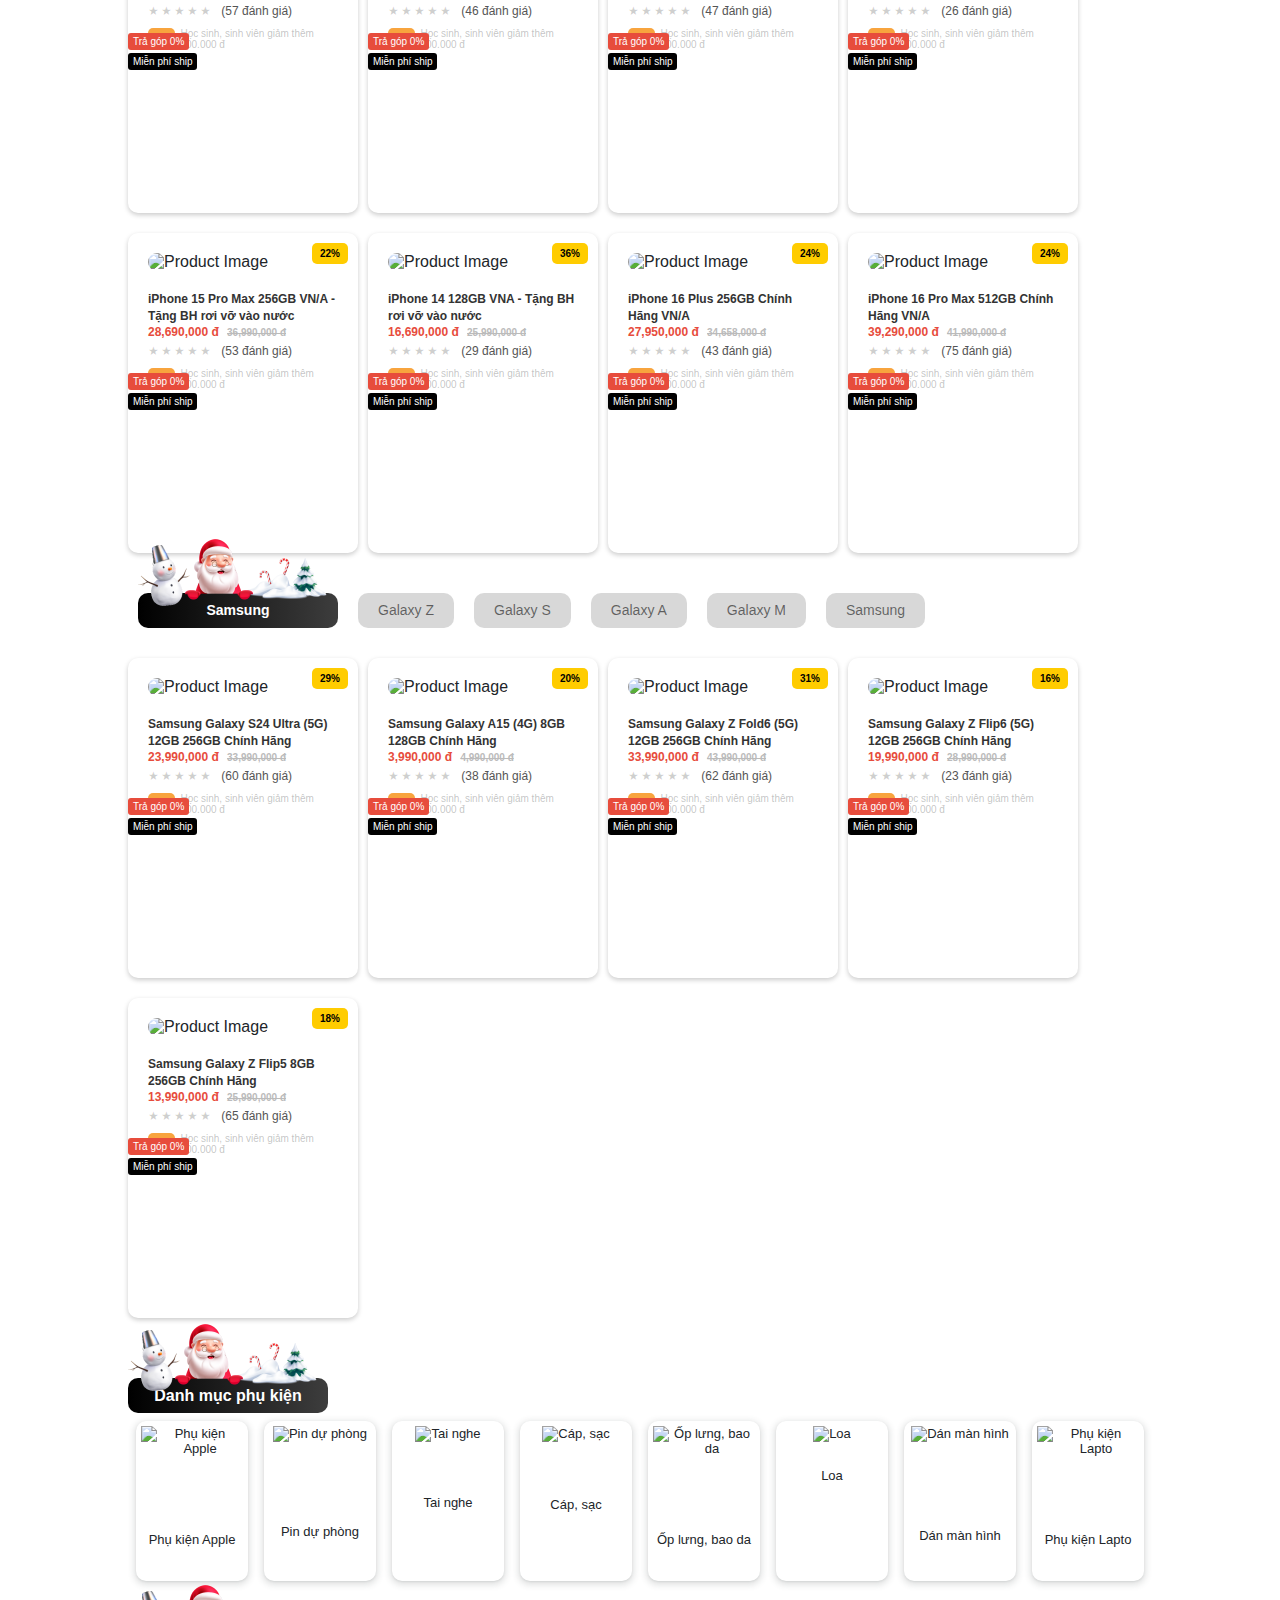
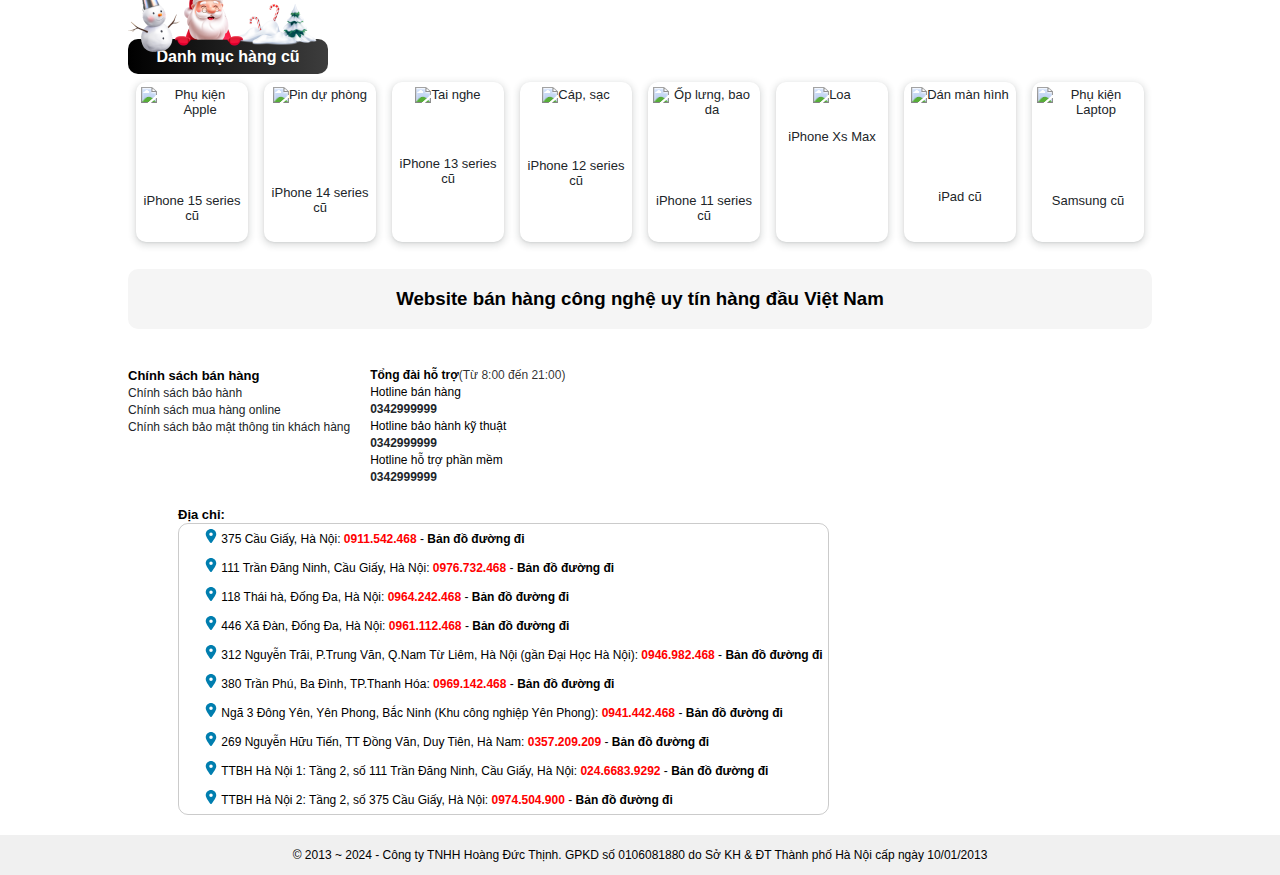
==== commit a991784e: "up" ====
--- a/index.html
+++ b/index.html
@@ -19,7 +19,7 @@
     <header>
         <nav>
             <div>
-                <a href="./main.html"><img class="logo" src="./Images/Logo/Spotify_Full_Logo_RGB_White.png" alt=""></a>
+                <a href="./index.html"><img class="logo" src="./Images/Logo/Spotify_Full_Logo_RGB_White.png" alt=""></a>
             </div>
             <form class="form">
                 <button>
